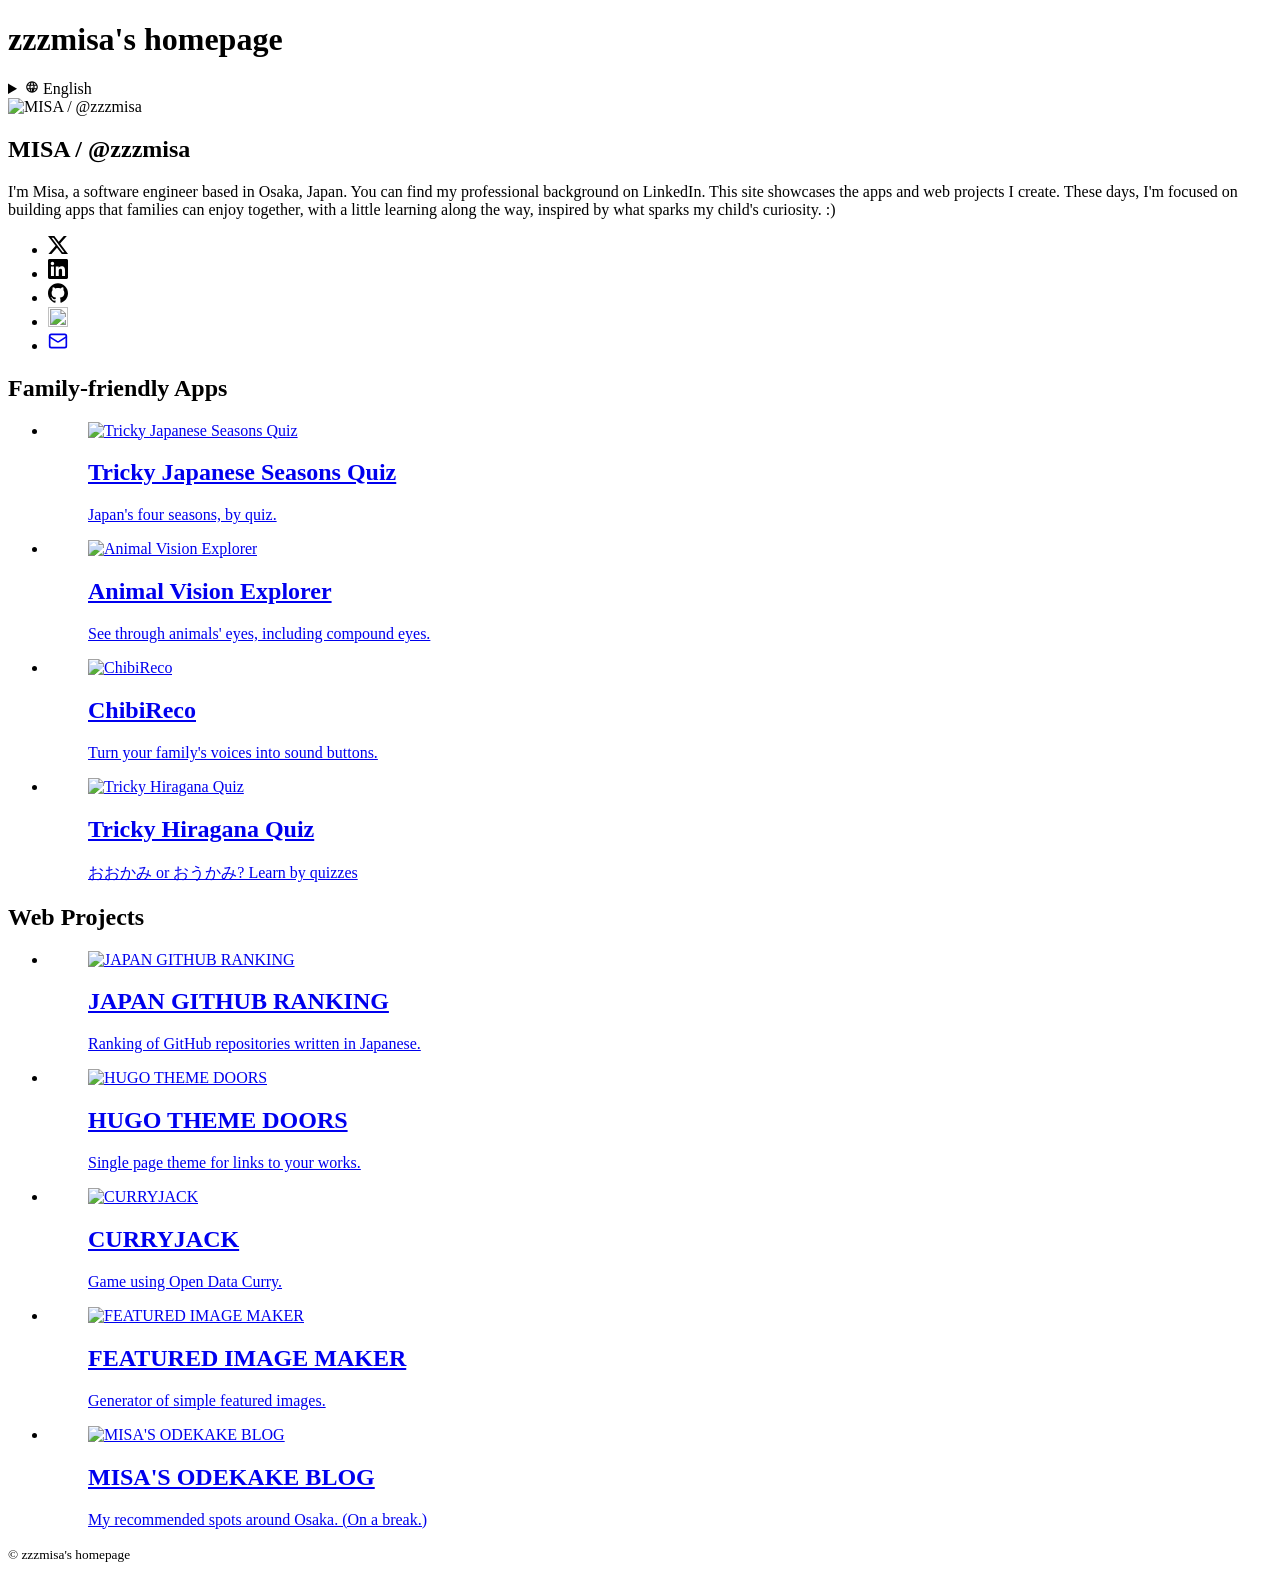
==== docs/index.html @ abdc3f19 "feat: add Japanese and Chinese translations" ====
<!doctype html><html lang=en-US><head><meta name=generator content="Hugo 0.164.0"><meta charset=utf-8><meta name=pinterest content="nopin"><title>zzzmisa's homepage</title><link rel=canonical href=https://zzzmisa.com/><link rel=alternate hreflang=en-US href=https://zzzmisa.com/><link rel=alternate hreflang=ja-JP href=https://zzzmisa.com/ja/><link rel=alternate hreflang=zh-CN href=https://zzzmisa.com/zh/><meta name=viewport content="width=device-width,minimum-scale=1,initial-scale=1"><meta name=theme-color content="#263238"><link rel=apple-touch-icon href=/images/avatar.png><meta name=description content="Recently, inspired by my child's reactions, I've been creating apps that parents and children can enjoy together—and learn a little along the way."><meta property="og:title" content="zzzmisa's homepage"><meta property="og:type" content="website"><meta property="og:url" content="https://zzzmisa.com/"><meta property="og:image" content="https://zzzmisa.com/images/avatar.png"><meta property="og:site_name" content="zzzmisa's homepage"><meta property="og:description" content="Recently, inspired by my child's reactions, I've been creating apps that parents and children can enjoy together—and learn a little along the way."><meta property="og:locale" content="en_US"><meta property="og:locale:alternate" content="ja_JP"><meta property="og:locale:alternate" content="zh_CN"><meta name=twitter:card content="summary_large_image"><meta name=twitter:site content="@zzzmisa"><meta name=twitter:url content="https://zzzmisa.com/"><meta name=twitter:title content="zzzmisa's homepage"><meta name=twitter:description content="Recently, inspired by my child's reactions, I've been creating apps that parents and children can enjoy together—and learn a little along the way."><meta name=twitter:image content="https://zzzmisa.com/images/avatar.png"><script>(function(e,t,n,s,o){e[s]=e[s]||[],e[s].push({"gtm.start":(new Date).getTime(),event:"gtm.js"});var a=t.getElementsByTagName(n)[0],i=t.createElement(n),r=s!="dataLayer"?"&l="+s:"";i.async=!0,i.src="https://www.googletagmanager.com/gtm.js?id="+o+r,a.parentNode.insertBefore(i,a)})(window,document,"script","dataLayer","GTM-M5SJDZ36")</script><link href="https://fonts.googleapis.com/css2?family=EB+Garamond&amp;family=Noto+Sans+JP:wght@400;700&amp;family=Work+Sans:wght@400;700&amp;display=swap" rel=stylesheet><link rel=stylesheet href=/css/main.min.a3ab660df038ce7ac01603a4ceb5d6bbd24a4d3bbd886425e5e63cde8dc349f3.css integrity="sha256-o6tmDfA4znrAFgOkzrXWu9JKTTu9iGQl5eY83o3DSfM=" crossorigin=anonymous></head><body><noscript><iframe src="https://www.googletagmanager.com/ns.html?id=GTM-M5SJDZ36" height=0 width=0 class=gtm-frame title="Google Tag Manager"></iframe></noscript><main class=site-main id=content><header class=site-header><h1 class=site-title>zzzmisa's homepage</h1><nav class=language-switcher aria-label=Language><details><summary aria-label=Language><svg aria-hidden="true" width="14" height="14" viewBox="0 0 24 24" focusable="false"><path d="M12 2a10 10 0 100 20 10 10 0 000-20zm6.9 6h-3.1a15.7 15.7.0 00-1.1-3.4A8.1 8.1.0 0118.9 8zM12 4c.8 1.1 1.5 2.5 1.8 4h-3.6c.3-1.5 1-2.9 1.8-4zM4.3 14a8 8 0 010-4h3.4a16.4 16.4.0 000 4H4.3zm.8 2h3.1a15.7 15.7.0 001.1 3.4A8.1 8.1.0 015.1 16zm3.1-8H5.1a8.1 8.1.0 014.2-3.4A15.7 15.7.0 008.2 8zM12 20c-.8-1.1-1.5-2.5-1.8-4h3.6c-.3-1.5-1-2.9-1.8-4zm2.3-6H9.7a14.5 14.5.0 010-4h4.6a14.5 14.5.0 010 4zm.4 5.4a15.7 15.7.0 001.1-3.4h3.1a8.1 8.1.0 01-4.2 3.4zm1.6-5.4a16.4 16.4.0 000-4h3.4a8 8 0 010 4h-3.4z"/></svg>
<span>English</span></summary><div class=language-switcher__menu><span aria-current=page>English</span>
<a href=/ja/ hreflang=ja-JP lang=ja-JP>日本語</a>
<a href=/zh/ hreflang=zh-CN lang=zh-CN>简体中文</a></div></details></nav></header><section class="site-footer site-profile" aria-labelledby=profile-name><img class=site-avatar src=/images/avatar.png width=96 height=96 alt="MISA / @zzzmisa" loading=lazy decoding=async><h2 class=contact-name id=profile-name>MISA / @zzzmisa</h2><p class=contact-description>I'm Misa, a software engineer based in Osaka, Japan. You can find my professional background on LinkedIn. This site showcases the apps and web projects I create. These days, I'm focused on building apps that families can enjoy together, with a little learning along the way, inspired by what sparks my child's curiosity. :)</p><ul class=social-links><li><a href=https://x.com/zzzmisa target=_blank rel="noopener noreferrer" aria-label=X><svg aria-hidden="true" width="20" height="20" viewBox="0 0 24 24"><path d="M18.901 1.153h3.68l-8.04 9.19L24 22.846h-7.406l-5.8-7.584-6.638 7.584H.474l8.6-9.83L0 1.154h7.594l5.243 6.932zM17.61 20.644h2.039L6.486 3.24H4.298z"/></svg></a></li><li><a href=https://www.linkedin.com/in/zzzmisa target=_blank rel="noopener noreferrer" aria-label=LinkedIn><svg aria-hidden="true" width="20" height="20" viewBox="0 0 24 24"><path d="M20.447 20.452h-3.554v-5.569c0-1.328-.027-3.037-1.852-3.037-1.853.0-2.136 1.445-2.136 2.939v5.667H9.351V9h3.414v1.561h.046c.477-.9 1.637-1.85 3.37-1.85 3.601.0 4.267 2.37 4.267 5.455v6.286zM5.337 7.433c-1.144.0-2.063-.926-2.063-2.065.0-1.138.92-2.063 2.063-2.063 1.14.0 2.064.925 2.064 2.063.0 1.139-.925 2.065-2.064 2.065zm1.782 13.019H3.555V9h3.564v11.452zM22.225.0H1.771C.792.0.0.774.0 1.729v20.542C0 23.227.792 24 1.771 24h20.451C23.2 24 24 23.227 24 22.271V1.729C24 .774 23.2.0 22.222.0h.003z"/></svg></a></li><li><a href=https://github.com/zzzmisa target=_blank rel="noopener noreferrer" aria-label=GitHub><svg aria-hidden="true" width="20" height="20" viewBox="0 0 24 24"><path d="M12 .297c-6.63.0-12 5.373-12 12 0 5.303 3.438 9.8 8.205 11.385.6.113.82-.258.82-.577.0-.285-.01-1.04-.015-2.04-3.338.724-4.042-1.61-4.042-1.61C4.422 18.07 3.633 17.7 3.633 17.7c-1.087-.744.084-.729.084-.729 1.205.084 1.838 1.236 1.838 1.236 1.07 1.835 2.809 1.305 3.495.998.108-.776.417-1.305.76-1.605-2.665-.3-5.466-1.332-5.466-5.93.0-1.31.465-2.38 1.235-3.22-.135-.303-.54-1.523.105-3.176.0.0 1.005-.322 3.3 1.23.96-.267 1.98-.399 3-.405 1.02.006 2.04.138 3 .405 2.28-1.552 3.285-1.23 3.285-1.23.645 1.653.24 2.873.12 3.176.765.84 1.23 1.91 1.23 3.22.0 4.61-2.805 5.625-5.475 5.92.42.36.81 1.096.81 2.22.0 1.606-.015 2.896-.015 3.286.0.315.21.69.825.57C20.565 22.092 24 17.592 24 12.297c0-6.627-5.373-12-12-12"/></svg></a></li><li><a href=https://blog.zzzmisa.com target=_blank rel="noopener noreferrer" aria-label="ZZZMISA'S BLOG"><img class=social-links__custom-icon src=/images/icons/newspaper.svg width=20 height=20 alt loading=lazy decoding=async></a></li><li><a href=https://docs.google.com/forms/d/e/1FAIpQLSdmZDfWbJXaHeG3EDmlgfXZXdfZw15Ot0gFwtpNbs3yIhTuJA/viewform target=_blank rel="noopener noreferrer" aria-label=Email><svg class="social-links__lucide-icon" aria-hidden="true" width="20" height="20" viewBox="0 0 24 24" fill="none" stroke="currentColor" stroke-width="2" stroke-linecap="round" stroke-linejoin="round"><rect width="20" height="16" x="2" y="4" rx="2"/><path d="m22 7-8.97 5.7a1.94 1.94.0 01-2.06.0L2 7"/></svg></a></li></ul></section><p class=site-description></p><div class=featured-projects></div><div class=subprojects><section class=project-group aria-labelledby=family-friendly-apps><header class=project-group__header><h2 class=project-group__title id=family-friendly-apps>Family-friendly Apps</h2></header><ul class=subproject-list><li class=subproject-list__item><a href=https://apps.apple.com/jp/app/id6793947794 target=_blank rel="noopener noreferrer"><figure class=subproject-card><img class=subproject-card__image width=900 height=600 src=/images/tricky-season.png alt="Tricky Japanese Seasons Quiz" loading=lazy decoding=async><figcaption class=subproject-card__caption><h2 class=subproject-card__title>Tricky Japanese Seasons Quiz</h2>Japan's four seasons, by quiz.</figcaption></figure></a></li><li class=subproject-list__item><a href=https://apps.apple.com/jp/app/id6787888506 target=_blank rel="noopener noreferrer"><figure class=subproject-card><img class=subproject-card__image width=900 height=600 src=/images/animal-vision.png alt="Animal Vision Explorer" loading=lazy decoding=async><figcaption class=subproject-card__caption><h2 class=subproject-card__title>Animal Vision Explorer</h2>See through animals' eyes, including compound eyes.</figcaption></figure></a></li><li class=subproject-list__item><a href=https://apps.apple.com/jp/app/id6778625773 target=_blank rel="noopener noreferrer"><figure class=subproject-card><img class=subproject-card__image width=900 height=600 src=/images/chibireco.png alt=ChibiReco loading=lazy decoding=async><figcaption class=subproject-card__caption><h2 class=subproject-card__title>ChibiReco</h2>Turn your family's voices into sound buttons.</figcaption></figure></a></li><li class=subproject-list__item><a href=https://apps.apple.com/jp/app/id6760300781 target=_blank rel="noopener noreferrer"><figure class=subproject-card><img class=subproject-card__image width=900 height=600 src=/images/confusing-hiragana.png alt="Tricky Hiragana Quiz" loading=lazy decoding=async><figcaption class=subproject-card__caption><h2 class=subproject-card__title>Tricky Hiragana Quiz</h2>おおかみ or おうかみ? Learn by quizzes</figcaption></figure></a></li></ul></section><section class=project-group aria-labelledby=web-projects><header class=project-group__header><h2 class=project-group__title id=web-projects>Web Projects</h2></header><ul class=subproject-list><li class=subproject-list__item><a href=https://japan-github-ranking.zzzmisa.com/ target=_blank rel="noopener noreferrer"><figure class=subproject-card><img class=subproject-card__image width=780 height=520 src=/images/japan-github-ranking.png alt="JAPAN GITHUB RANKING" loading=lazy decoding=async><figcaption class=subproject-card__caption><h2 class=subproject-card__title>JAPAN GITHUB RANKING</h2>Ranking of GitHub repositories written in Japanese.</figcaption></figure></a></li><li class=subproject-list__item><a href=https://github.com/zzzmisa/hugo-theme-doors target=_blank rel="noopener noreferrer"><figure class=subproject-card><img class=subproject-card__image width=900 height=600 src=/images/doors.png alt="HUGO THEME DOORS" loading=lazy decoding=async><figcaption class=subproject-card__caption><h2 class=subproject-card__title>HUGO THEME DOORS</h2>Single page theme for links to your works.</figcaption></figure></a></li><li class=subproject-list__item><a href=https://curryjack.zzzmisa.com/ target=_blank rel="noopener noreferrer"><figure class=subproject-card><img class=subproject-card__image width=780 height=524 src=https://curryjack.zzzmisa.com/ogimage_en.jpg alt=CURRYJACK loading=lazy decoding=async><figcaption class=subproject-card__caption><h2 class=subproject-card__title>CURRYJACK</h2>Game using Open Data Curry.</figcaption></figure></a></li><li class=subproject-list__item><a href=https://featured-image-maker.zzzmisa.com/en/ target=_blank rel="noopener noreferrer"><figure class=subproject-card><img class=subproject-card__image width=780 height=520 src=https://featured-image-maker.zzzmisa.com/img/logo.png alt="FEATURED IMAGE MAKER" loading=lazy decoding=async><figcaption class=subproject-card__caption><h2 class=subproject-card__title>FEATURED IMAGE MAKER</h2>Generator of simple featured images.</figcaption></figure></a></li><li class=subproject-list__item><a href=https://odekake.zzzmisa.com target=_blank rel="noopener noreferrer"><figure class=subproject-card><img class=subproject-card__image width=960 height=540 src=/images/odekake.jpg alt="MISA'S ODEKAKE BLOG" loading=lazy decoding=async><figcaption class=subproject-card__caption><h2 class=subproject-card__title>MISA'S ODEKAKE BLOG</h2>My recommended spots around Osaka. (On a break.)</figcaption></figure></a></li></ul></section></div></main><footer class="site-footer site-copyright"><small>© zzzmisa's homepage</small></footer></body></html>
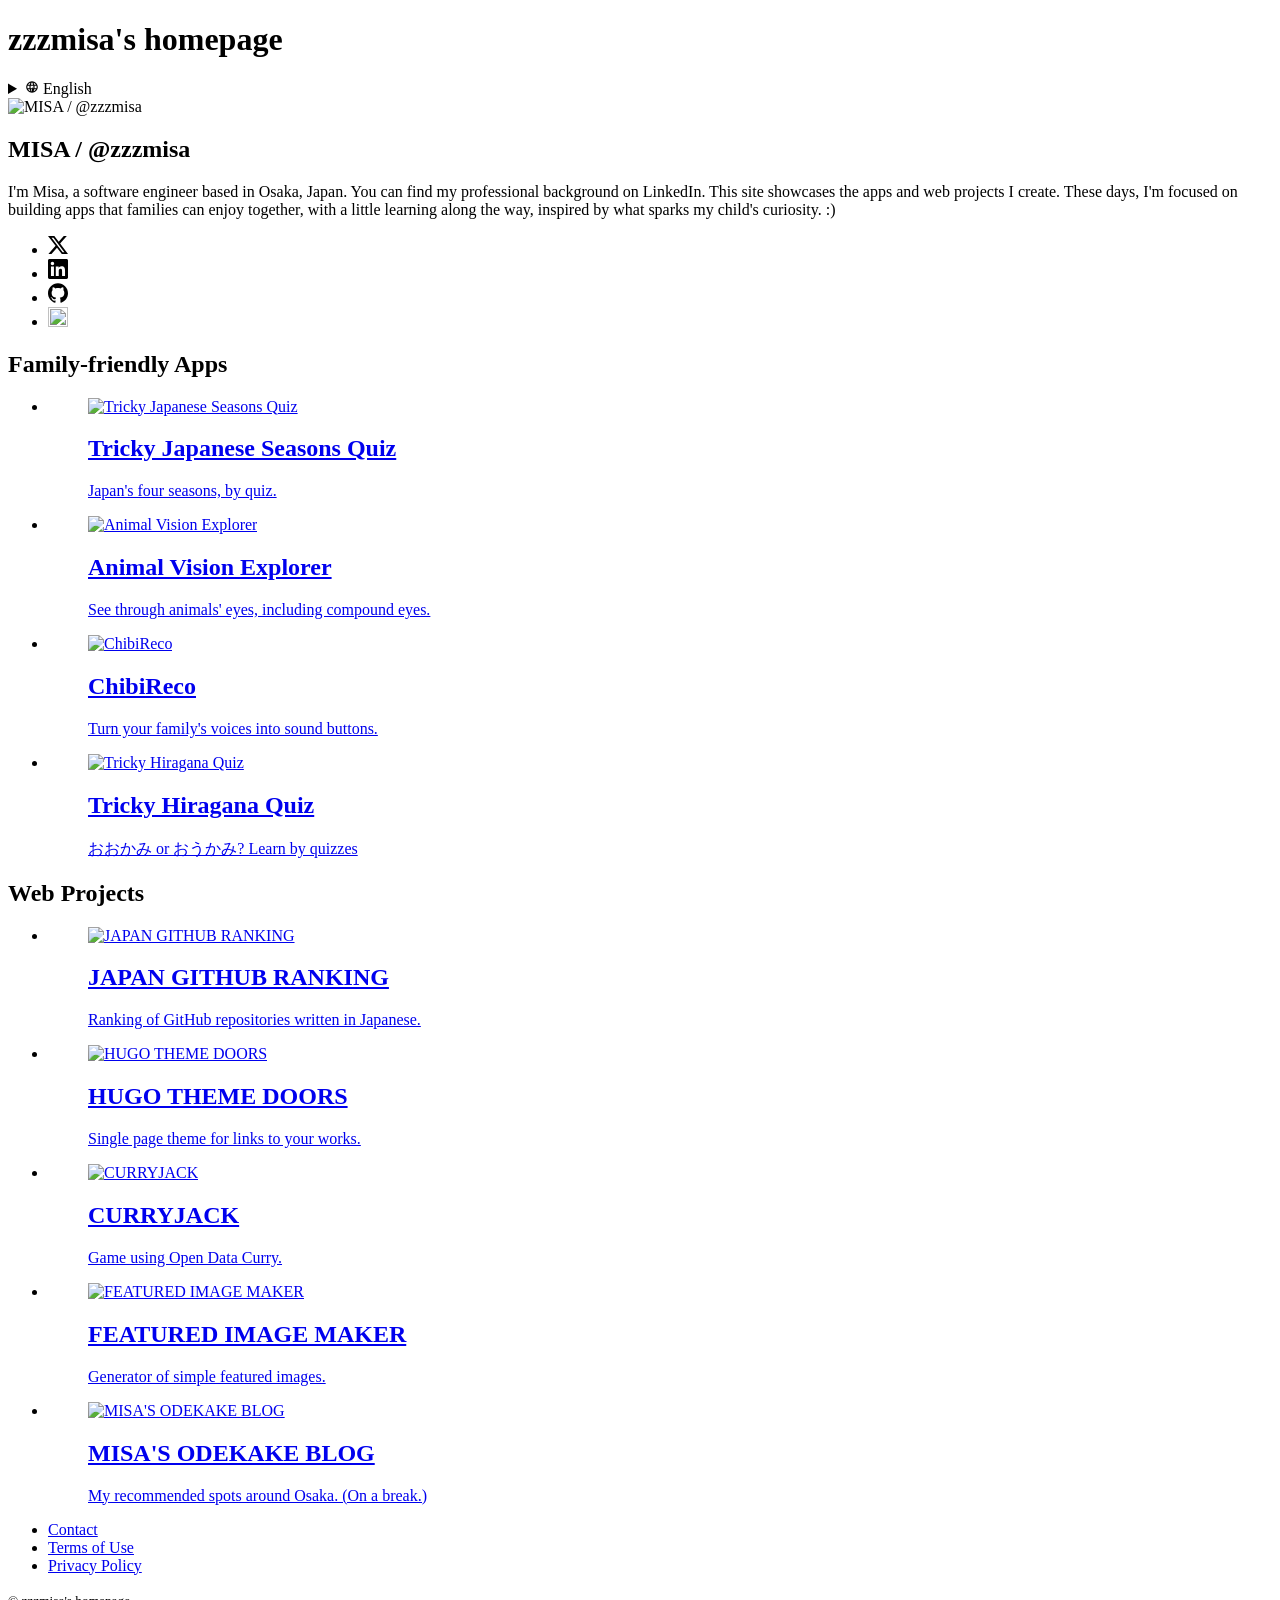
==== commit 988b686d: "Update Chinese homepage and add new CSS file for styling improvements" ====
--- a/docs/index.html
+++ b/docs/index.html
@@ -1,4 +1,4 @@
-<!doctype html><html lang=en-US><head><meta name=generator content="Hugo 0.164.0"><meta charset=utf-8><meta name=pinterest content="nopin"><title>zzzmisa's homepage</title><link rel=canonical href=https://zzzmisa.com/><link rel=alternate hreflang=en-US href=https://zzzmisa.com/><link rel=alternate hreflang=ja-JP href=https://zzzmisa.com/ja/><link rel=alternate hreflang=zh-CN href=https://zzzmisa.com/zh/><meta name=viewport content="width=device-width,minimum-scale=1,initial-scale=1"><meta name=theme-color content="#263238"><link rel=apple-touch-icon href=/images/avatar.png><meta name=description content="Recently, inspired by my child's reactions, I've been creating apps that parents and children can enjoy together—and learn a little along the way."><meta property="og:title" content="zzzmisa's homepage"><meta property="og:type" content="website"><meta property="og:url" content="https://zzzmisa.com/"><meta property="og:image" content="https://zzzmisa.com/images/avatar.png"><meta property="og:site_name" content="zzzmisa's homepage"><meta property="og:description" content="Recently, inspired by my child's reactions, I've been creating apps that parents and children can enjoy together—and learn a little along the way."><meta property="og:locale" content="en_US"><meta property="og:locale:alternate" content="ja_JP"><meta property="og:locale:alternate" content="zh_CN"><meta name=twitter:card content="summary_large_image"><meta name=twitter:site content="@zzzmisa"><meta name=twitter:url content="https://zzzmisa.com/"><meta name=twitter:title content="zzzmisa's homepage"><meta name=twitter:description content="Recently, inspired by my child's reactions, I've been creating apps that parents and children can enjoy together—and learn a little along the way."><meta name=twitter:image content="https://zzzmisa.com/images/avatar.png"><script>(function(e,t,n,s,o){e[s]=e[s]||[],e[s].push({"gtm.start":(new Date).getTime(),event:"gtm.js"});var a=t.getElementsByTagName(n)[0],i=t.createElement(n),r=s!="dataLayer"?"&l="+s:"";i.async=!0,i.src="https://www.googletagmanager.com/gtm.js?id="+o+r,a.parentNode.insertBefore(i,a)})(window,document,"script","dataLayer","GTM-M5SJDZ36")</script><link href="https://fonts.googleapis.com/css2?family=EB+Garamond&amp;family=Noto+Sans+JP:wght@400;700&amp;family=Work+Sans:wght@400;700&amp;display=swap" rel=stylesheet><link rel=stylesheet href=/css/main.min.a3ab660df038ce7ac01603a4ceb5d6bbd24a4d3bbd886425e5e63cde8dc349f3.css integrity="sha256-o6tmDfA4znrAFgOkzrXWu9JKTTu9iGQl5eY83o3DSfM=" crossorigin=anonymous></head><body><noscript><iframe src="https://www.googletagmanager.com/ns.html?id=GTM-M5SJDZ36" height=0 width=0 class=gtm-frame title="Google Tag Manager"></iframe></noscript><main class=site-main id=content><header class=site-header><h1 class=site-title>zzzmisa's homepage</h1><nav class=language-switcher aria-label=Language><details><summary aria-label=Language><svg aria-hidden="true" width="14" height="14" viewBox="0 0 24 24" focusable="false"><path d="M12 2a10 10 0 100 20 10 10 0 000-20zm6.9 6h-3.1a15.7 15.7.0 00-1.1-3.4A8.1 8.1.0 0118.9 8zM12 4c.8 1.1 1.5 2.5 1.8 4h-3.6c.3-1.5 1-2.9 1.8-4zM4.3 14a8 8 0 010-4h3.4a16.4 16.4.0 000 4H4.3zm.8 2h3.1a15.7 15.7.0 001.1 3.4A8.1 8.1.0 015.1 16zm3.1-8H5.1a8.1 8.1.0 014.2-3.4A15.7 15.7.0 008.2 8zM12 20c-.8-1.1-1.5-2.5-1.8-4h3.6c-.3-1.5-1-2.9-1.8-4zm2.3-6H9.7a14.5 14.5.0 010-4h4.6a14.5 14.5.0 010 4zm.4 5.4a15.7 15.7.0 001.1-3.4h3.1a8.1 8.1.0 01-4.2 3.4zm1.6-5.4a16.4 16.4.0 000-4h3.4a8 8 0 010 4h-3.4z"/></svg>
+<!doctype html><html lang=en-US><head><meta name=generator content="Hugo 0.164.0"><meta charset=utf-8><meta name=pinterest content="nopin"><title>zzzmisa's homepage</title><link rel=canonical href=https://zzzmisa.com/><link rel=alternate hreflang=en-US href=https://zzzmisa.com/><link rel=alternate hreflang=ja-JP href=https://zzzmisa.com/ja/><link rel=alternate hreflang=zh-CN href=https://zzzmisa.com/zh/><meta name=viewport content="width=device-width,minimum-scale=1,initial-scale=1"><meta name=theme-color content="#263238"><link rel=apple-touch-icon href=/images/avatar.png><meta name=description content="Recently, inspired by my child's reactions, I've been creating apps that parents and children can enjoy together—and learn a little along the way."><meta property="og:title" content="zzzmisa's homepage"><meta property="og:type" content="website"><meta property="og:url" content="https://zzzmisa.com/"><meta property="og:image" content="https://zzzmisa.com/images/avatar.png"><meta property="og:site_name" content="zzzmisa's homepage"><meta property="og:description" content="Recently, inspired by my child's reactions, I've been creating apps that parents and children can enjoy together—and learn a little along the way."><meta property="og:locale" content="en_US"><meta property="og:locale:alternate" content="ja_JP"><meta property="og:locale:alternate" content="zh_CN"><meta name=twitter:card content="summary_large_image"><meta name=twitter:site content="@zzzmisa"><meta name=twitter:url content="https://zzzmisa.com/"><meta name=twitter:title content="zzzmisa's homepage"><meta name=twitter:description content="Recently, inspired by my child's reactions, I've been creating apps that parents and children can enjoy together—and learn a little along the way."><meta name=twitter:image content="https://zzzmisa.com/images/avatar.png"><script>(function(e,t,n,s,o){e[s]=e[s]||[],e[s].push({"gtm.start":(new Date).getTime(),event:"gtm.js"});var a=t.getElementsByTagName(n)[0],i=t.createElement(n),r=s!="dataLayer"?"&l="+s:"";i.async=!0,i.src="https://www.googletagmanager.com/gtm.js?id="+o+r,a.parentNode.insertBefore(i,a)})(window,document,"script","dataLayer","GTM-M5SJDZ36")</script><link href="https://fonts.googleapis.com/css2?family=EB+Garamond&amp;family=Noto+Sans+JP:wght@400;700&amp;family=Work+Sans:wght@400;700&amp;display=swap" rel=stylesheet><link rel=stylesheet href=/css/main.min.50cf4bc09cf7c7defdc38a8fe1a3f1a264643b2d979c744bf1bb89be0b68eee9.css integrity="sha256-UM9LwJz3x979w4qP4aPxomRkOy2XnHRL8buJvgto7uk=" crossorigin=anonymous></head><body><noscript><iframe src="https://www.googletagmanager.com/ns.html?id=GTM-M5SJDZ36" height=0 width=0 class=gtm-frame title="Google Tag Manager"></iframe></noscript><main class="site-main site-main--contact-at-top" id=content><header class=site-header><h1 class=site-title>zzzmisa's homepage</h1><nav class=language-switcher aria-label=Language><details><summary aria-label=Language><svg aria-hidden="true" width="14" height="14" viewBox="0 0 24 24" focusable="false"><path d="M12 2a10 10 0 100 20 10 10 0 000-20zm6.9 6h-3.1a15.7 15.7.0 00-1.1-3.4A8.1 8.1.0 0118.9 8zM12 4c.8 1.1 1.5 2.5 1.8 4h-3.6c.3-1.5 1-2.9 1.8-4zM4.3 14a8 8 0 010-4h3.4a16.4 16.4.0 000 4H4.3zm.8 2h3.1a15.7 15.7.0 001.1 3.4A8.1 8.1.0 015.1 16zm3.1-8H5.1a8.1 8.1.0 014.2-3.4A15.7 15.7.0 008.2 8zM12 20c-.8-1.1-1.5-2.5-1.8-4h3.6c-.3-1.5-1-2.9-1.8-4zm2.3-6H9.7a14.5 14.5.0 010-4h4.6a14.5 14.5.0 010 4zm.4 5.4a15.7 15.7.0 001.1-3.4h3.1a8.1 8.1.0 01-4.2 3.4zm1.6-5.4a16.4 16.4.0 000-4h3.4a8 8 0 010 4h-3.4z"/></svg>
 <span>English</span></summary><div class=language-switcher__menu><span aria-current=page>English</span>
 <a href=/ja/ hreflang=ja-JP lang=ja-JP>日本語</a>
-<a href=/zh/ hreflang=zh-CN lang=zh-CN>简体中文</a></div></details></nav></header><section class="site-footer site-profile" aria-labelledby=profile-name><img class=site-avatar src=/images/avatar.png width=96 height=96 alt="MISA / @zzzmisa" loading=lazy decoding=async><h2 class=contact-name id=profile-name>MISA / @zzzmisa</h2><p class=contact-description>I'm Misa, a software engineer based in Osaka, Japan. You can find my professional background on LinkedIn. This site showcases the apps and web projects I create. These days, I'm focused on building apps that families can enjoy together, with a little learning along the way, inspired by what sparks my child's curiosity. :)</p><ul class=social-links><li><a href=https://x.com/zzzmisa target=_blank rel="noopener noreferrer" aria-label=X><svg aria-hidden="true" width="20" height="20" viewBox="0 0 24 24"><path d="M18.901 1.153h3.68l-8.04 9.19L24 22.846h-7.406l-5.8-7.584-6.638 7.584H.474l8.6-9.83L0 1.154h7.594l5.243 6.932zM17.61 20.644h2.039L6.486 3.24H4.298z"/></svg></a></li><li><a href=https://www.linkedin.com/in/zzzmisa target=_blank rel="noopener noreferrer" aria-label=LinkedIn><svg aria-hidden="true" width="20" height="20" viewBox="0 0 24 24"><path d="M20.447 20.452h-3.554v-5.569c0-1.328-.027-3.037-1.852-3.037-1.853.0-2.136 1.445-2.136 2.939v5.667H9.351V9h3.414v1.561h.046c.477-.9 1.637-1.85 3.37-1.85 3.601.0 4.267 2.37 4.267 5.455v6.286zM5.337 7.433c-1.144.0-2.063-.926-2.063-2.065.0-1.138.92-2.063 2.063-2.063 1.14.0 2.064.925 2.064 2.063.0 1.139-.925 2.065-2.064 2.065zm1.782 13.019H3.555V9h3.564v11.452zM22.225.0H1.771C.792.0.0.774.0 1.729v20.542C0 23.227.792 24 1.771 24h20.451C23.2 24 24 23.227 24 22.271V1.729C24 .774 23.2.0 22.222.0h.003z"/></svg></a></li><li><a href=https://github.com/zzzmisa target=_blank rel="noopener noreferrer" aria-label=GitHub><svg aria-hidden="true" width="20" height="20" viewBox="0 0 24 24"><path d="M12 .297c-6.63.0-12 5.373-12 12 0 5.303 3.438 9.8 8.205 11.385.6.113.82-.258.82-.577.0-.285-.01-1.04-.015-2.04-3.338.724-4.042-1.61-4.042-1.61C4.422 18.07 3.633 17.7 3.633 17.7c-1.087-.744.084-.729.084-.729 1.205.084 1.838 1.236 1.838 1.236 1.07 1.835 2.809 1.305 3.495.998.108-.776.417-1.305.76-1.605-2.665-.3-5.466-1.332-5.466-5.93.0-1.31.465-2.38 1.235-3.22-.135-.303-.54-1.523.105-3.176.0.0 1.005-.322 3.3 1.23.96-.267 1.98-.399 3-.405 1.02.006 2.04.138 3 .405 2.28-1.552 3.285-1.23 3.285-1.23.645 1.653.24 2.873.12 3.176.765.84 1.23 1.91 1.23 3.22.0 4.61-2.805 5.625-5.475 5.92.42.36.81 1.096.81 2.22.0 1.606-.015 2.896-.015 3.286.0.315.21.69.825.57C20.565 22.092 24 17.592 24 12.297c0-6.627-5.373-12-12-12"/></svg></a></li><li><a href=https://blog.zzzmisa.com target=_blank rel="noopener noreferrer" aria-label="ZZZMISA'S BLOG"><img class=social-links__custom-icon src=/images/icons/newspaper.svg width=20 height=20 alt loading=lazy decoding=async></a></li><li><a href=https://docs.google.com/forms/d/e/1FAIpQLSdmZDfWbJXaHeG3EDmlgfXZXdfZw15Ot0gFwtpNbs3yIhTuJA/viewform target=_blank rel="noopener noreferrer" aria-label=Email><svg class="social-links__lucide-icon" aria-hidden="true" width="20" height="20" viewBox="0 0 24 24" fill="none" stroke="currentColor" stroke-width="2" stroke-linecap="round" stroke-linejoin="round"><rect width="20" height="16" x="2" y="4" rx="2"/><path d="m22 7-8.97 5.7a1.94 1.94.0 01-2.06.0L2 7"/></svg></a></li></ul></section><p class=site-description></p><div class=featured-projects></div><div class=subprojects><section class=project-group aria-labelledby=family-friendly-apps><header class=project-group__header><h2 class=project-group__title id=family-friendly-apps>Family-friendly Apps</h2></header><ul class=subproject-list><li class=subproject-list__item><a href=https://apps.apple.com/jp/app/id6793947794 target=_blank rel="noopener noreferrer"><figure class=subproject-card><img class=subproject-card__image width=900 height=600 src=/images/tricky-season.png alt="Tricky Japanese Seasons Quiz" loading=lazy decoding=async><figcaption class=subproject-card__caption><h2 class=subproject-card__title>Tricky Japanese Seasons Quiz</h2>Japan's four seasons, by quiz.</figcaption></figure></a></li><li class=subproject-list__item><a href=https://apps.apple.com/jp/app/id6787888506 target=_blank rel="noopener noreferrer"><figure class=subproject-card><img class=subproject-card__image width=900 height=600 src=/images/animal-vision.png alt="Animal Vision Explorer" loading=lazy decoding=async><figcaption class=subproject-card__caption><h2 class=subproject-card__title>Animal Vision Explorer</h2>See through animals' eyes, including compound eyes.</figcaption></figure></a></li><li class=subproject-list__item><a href=https://apps.apple.com/jp/app/id6778625773 target=_blank rel="noopener noreferrer"><figure class=subproject-card><img class=subproject-card__image width=900 height=600 src=/images/chibireco.png alt=ChibiReco loading=lazy decoding=async><figcaption class=subproject-card__caption><h2 class=subproject-card__title>ChibiReco</h2>Turn your family's voices into sound buttons.</figcaption></figure></a></li><li class=subproject-list__item><a href=https://apps.apple.com/jp/app/id6760300781 target=_blank rel="noopener noreferrer"><figure class=subproject-card><img class=subproject-card__image width=900 height=600 src=/images/confusing-hiragana.png alt="Tricky Hiragana Quiz" loading=lazy decoding=async><figcaption class=subproject-card__caption><h2 class=subproject-card__title>Tricky Hiragana Quiz</h2>おおかみ or おうかみ? Learn by quizzes</figcaption></figure></a></li></ul></section><section class=project-group aria-labelledby=web-projects><header class=project-group__header><h2 class=project-group__title id=web-projects>Web Projects</h2></header><ul class=subproject-list><li class=subproject-list__item><a href=https://japan-github-ranking.zzzmisa.com/ target=_blank rel="noopener noreferrer"><figure class=subproject-card><img class=subproject-card__image width=780 height=520 src=/images/japan-github-ranking.png alt="JAPAN GITHUB RANKING" loading=lazy decoding=async><figcaption class=subproject-card__caption><h2 class=subproject-card__title>JAPAN GITHUB RANKING</h2>Ranking of GitHub repositories written in Japanese.</figcaption></figure></a></li><li class=subproject-list__item><a href=https://github.com/zzzmisa/hugo-theme-doors target=_blank rel="noopener noreferrer"><figure class=subproject-card><img class=subproject-card__image width=900 height=600 src=/images/doors.png alt="HUGO THEME DOORS" loading=lazy decoding=async><figcaption class=subproject-card__caption><h2 class=subproject-card__title>HUGO THEME DOORS</h2>Single page theme for links to your works.</figcaption></figure></a></li><li class=subproject-list__item><a href=https://curryjack.zzzmisa.com/ target=_blank rel="noopener noreferrer"><figure class=subproject-card><img class=subproject-card__image width=780 height=524 src=https://curryjack.zzzmisa.com/ogimage_en.jpg alt=CURRYJACK loading=lazy decoding=async><figcaption class=subproject-card__caption><h2 class=subproject-card__title>CURRYJACK</h2>Game using Open Data Curry.</figcaption></figure></a></li><li class=subproject-list__item><a href=https://featured-image-maker.zzzmisa.com/en/ target=_blank rel="noopener noreferrer"><figure class=subproject-card><img class=subproject-card__image width=780 height=520 src=https://featured-image-maker.zzzmisa.com/img/logo.png alt="FEATURED IMAGE MAKER" loading=lazy decoding=async><figcaption class=subproject-card__caption><h2 class=subproject-card__title>FEATURED IMAGE MAKER</h2>Generator of simple featured images.</figcaption></figure></a></li><li class=subproject-list__item><a href=https://odekake.zzzmisa.com target=_blank rel="noopener noreferrer"><figure class=subproject-card><img class=subproject-card__image width=960 height=540 src=/images/odekake.jpg alt="MISA'S ODEKAKE BLOG" loading=lazy decoding=async><figcaption class=subproject-card__caption><h2 class=subproject-card__title>MISA'S ODEKAKE BLOG</h2>My recommended spots around Osaka. (On a break.)</figcaption></figure></a></li></ul></section></div></main><footer class="site-footer site-copyright"><small>© zzzmisa's homepage</small></footer></body></html>+<a href=/zh/ hreflang=zh-CN lang=zh-CN>简体中文</a></div></details></nav></header><section class="site-footer site-profile" aria-labelledby=profile-name><img class=site-avatar src=/images/avatar.png width=96 height=96 alt="MISA / @zzzmisa" loading=lazy decoding=async><h2 class=contact-name id=profile-name>MISA / @zzzmisa</h2><p class=contact-description>I'm Misa, a software engineer based in Osaka, Japan. You can find my professional background on LinkedIn. This site showcases the apps and web projects I create. These days, I'm focused on building apps that families can enjoy together, with a little learning along the way, inspired by what sparks my child's curiosity. :)</p><ul class=social-links><li><a href=https://x.com/zzzmisa target=_blank rel="noopener noreferrer" aria-label=X><svg aria-hidden="true" width="20" height="20" viewBox="0 0 24 24"><path d="M18.901 1.153h3.68l-8.04 9.19L24 22.846h-7.406l-5.8-7.584-6.638 7.584H.474l8.6-9.83L0 1.154h7.594l5.243 6.932zM17.61 20.644h2.039L6.486 3.24H4.298z"/></svg></a></li><li><a href=https://www.linkedin.com/in/zzzmisa target=_blank rel="noopener noreferrer" aria-label=LinkedIn><svg aria-hidden="true" width="20" height="20" viewBox="0 0 24 24"><path d="M20.447 20.452h-3.554v-5.569c0-1.328-.027-3.037-1.852-3.037-1.853.0-2.136 1.445-2.136 2.939v5.667H9.351V9h3.414v1.561h.046c.477-.9 1.637-1.85 3.37-1.85 3.601.0 4.267 2.37 4.267 5.455v6.286zM5.337 7.433c-1.144.0-2.063-.926-2.063-2.065.0-1.138.92-2.063 2.063-2.063 1.14.0 2.064.925 2.064 2.063.0 1.139-.925 2.065-2.064 2.065zm1.782 13.019H3.555V9h3.564v11.452zM22.225.0H1.771C.792.0.0.774.0 1.729v20.542C0 23.227.792 24 1.771 24h20.451C23.2 24 24 23.227 24 22.271V1.729C24 .774 23.2.0 22.222.0h.003z"/></svg></a></li><li><a href=https://github.com/zzzmisa target=_blank rel="noopener noreferrer" aria-label=GitHub><svg aria-hidden="true" width="20" height="20" viewBox="0 0 24 24"><path d="M12 .297c-6.63.0-12 5.373-12 12 0 5.303 3.438 9.8 8.205 11.385.6.113.82-.258.82-.577.0-.285-.01-1.04-.015-2.04-3.338.724-4.042-1.61-4.042-1.61C4.422 18.07 3.633 17.7 3.633 17.7c-1.087-.744.084-.729.084-.729 1.205.084 1.838 1.236 1.838 1.236 1.07 1.835 2.809 1.305 3.495.998.108-.776.417-1.305.76-1.605-2.665-.3-5.466-1.332-5.466-5.93.0-1.31.465-2.38 1.235-3.22-.135-.303-.54-1.523.105-3.176.0.0 1.005-.322 3.3 1.23.96-.267 1.98-.399 3-.405 1.02.006 2.04.138 3 .405 2.28-1.552 3.285-1.23 3.285-1.23.645 1.653.24 2.873.12 3.176.765.84 1.23 1.91 1.23 3.22.0 4.61-2.805 5.625-5.475 5.92.42.36.81 1.096.81 2.22.0 1.606-.015 2.896-.015 3.286.0.315.21.69.825.57C20.565 22.092 24 17.592 24 12.297c0-6.627-5.373-12-12-12"/></svg></a></li><li><a href=https://blog.zzzmisa.com target=_blank rel="noopener noreferrer" aria-label="ZZZMISA'S BLOG"><img class=social-links__custom-icon src=/images/icons/newspaper.svg width=20 height=20 alt loading=lazy decoding=async></a></li></ul></section><div class=featured-projects></div><div class=subprojects><section class=project-group aria-labelledby=family-friendly-apps><header class=project-group__header><h2 class=project-group__title id=family-friendly-apps>Family-friendly Apps</h2></header><ul class=subproject-list><li class=subproject-list__item><a href=https://apps.apple.com/jp/app/id6793947794 target=_blank rel="noopener noreferrer"><figure class=subproject-card><img class=subproject-card__image width=900 height=600 src=/images/tricky-season.png alt="Tricky Japanese Seasons Quiz" loading=lazy decoding=async><figcaption class=subproject-card__caption><h2 class=subproject-card__title>Tricky Japanese Seasons Quiz</h2>Japan's four seasons, by quiz.</figcaption></figure></a></li><li class=subproject-list__item><a href=https://apps.apple.com/jp/app/id6787888506 target=_blank rel="noopener noreferrer"><figure class=subproject-card><img class=subproject-card__image width=900 height=600 src=/images/animal-vision.png alt="Animal Vision Explorer" loading=lazy decoding=async><figcaption class=subproject-card__caption><h2 class=subproject-card__title>Animal Vision Explorer</h2>See through animals' eyes, including compound eyes.</figcaption></figure></a></li><li class=subproject-list__item><a href=https://apps.apple.com/jp/app/id6778625773 target=_blank rel="noopener noreferrer"><figure class=subproject-card><img class=subproject-card__image width=900 height=600 src=/images/chibireco.png alt=ChibiReco loading=lazy decoding=async><figcaption class=subproject-card__caption><h2 class=subproject-card__title>ChibiReco</h2>Turn your family's voices into sound buttons.</figcaption></figure></a></li><li class=subproject-list__item><a href=https://apps.apple.com/jp/app/id6760300781 target=_blank rel="noopener noreferrer"><figure class=subproject-card><img class=subproject-card__image width=900 height=600 src=/images/confusing-hiragana.png alt="Tricky Hiragana Quiz" loading=lazy decoding=async><figcaption class=subproject-card__caption><h2 class=subproject-card__title>Tricky Hiragana Quiz</h2>おおかみ or おうかみ? Learn by quizzes</figcaption></figure></a></li></ul></section><section class=project-group aria-labelledby=web-projects><header class=project-group__header><h2 class=project-group__title id=web-projects>Web Projects</h2></header><ul class=subproject-list><li class=subproject-list__item><a href=https://japan-github-ranking.zzzmisa.com/ target=_blank rel="noopener noreferrer"><figure class=subproject-card><img class=subproject-card__image width=780 height=520 src=/images/japan-github-ranking.png alt="JAPAN GITHUB RANKING" loading=lazy decoding=async><figcaption class=subproject-card__caption><h2 class=subproject-card__title>JAPAN GITHUB RANKING</h2>Ranking of GitHub repositories written in Japanese.</figcaption></figure></a></li><li class=subproject-list__item><a href=https://github.com/zzzmisa/hugo-theme-doors target=_blank rel="noopener noreferrer"><figure class=subproject-card><img class=subproject-card__image width=900 height=600 src=/images/doors.png alt="HUGO THEME DOORS" loading=lazy decoding=async><figcaption class=subproject-card__caption><h2 class=subproject-card__title>HUGO THEME DOORS</h2>Single page theme for links to your works.</figcaption></figure></a></li><li class=subproject-list__item><a href=https://curryjack.zzzmisa.com/ target=_blank rel="noopener noreferrer"><figure class=subproject-card><img class=subproject-card__image width=780 height=524 src=https://curryjack.zzzmisa.com/ogimage_en.jpg alt=CURRYJACK loading=lazy decoding=async><figcaption class=subproject-card__caption><h2 class=subproject-card__title>CURRYJACK</h2>Game using Open Data Curry.</figcaption></figure></a></li><li class=subproject-list__item><a href=https://featured-image-maker.zzzmisa.com/en/ target=_blank rel="noopener noreferrer"><figure class=subproject-card><img class=subproject-card__image width=780 height=520 src=https://featured-image-maker.zzzmisa.com/img/logo.png alt="FEATURED IMAGE MAKER" loading=lazy decoding=async><figcaption class=subproject-card__caption><h2 class=subproject-card__title>FEATURED IMAGE MAKER</h2>Generator of simple featured images.</figcaption></figure></a></li><li class=subproject-list__item><a href=https://odekake.zzzmisa.com target=_blank rel="noopener noreferrer"><figure class=subproject-card><img class=subproject-card__image width=900 height=600 src=/images/odekake-subproject.jpg alt="MISA'S ODEKAKE BLOG" loading=lazy decoding=async><figcaption class=subproject-card__caption><h2 class=subproject-card__title>MISA'S ODEKAKE BLOG</h2>My recommended spots around Osaka. (On a break.)</figcaption></figure></a></li></ul></section></div></main><footer class="site-footer site-copyright"><nav class=footer-nav><ul class=footer-links><li><a href=https://docs.google.com/forms/d/e/1FAIpQLSdmZDfWbJXaHeG3EDmlgfXZXdfZw15Ot0gFwtpNbs3yIhTuJA/viewform>Contact</a></li><li><a href=https://policies.zzzmisa.com/terms>Terms of Use</a></li><li><a href=https://blog.zzzmisa.com/privacy/>Privacy Policy</a></li></ul></nav><small>© zzzmisa's homepage</small></footer></body></html>
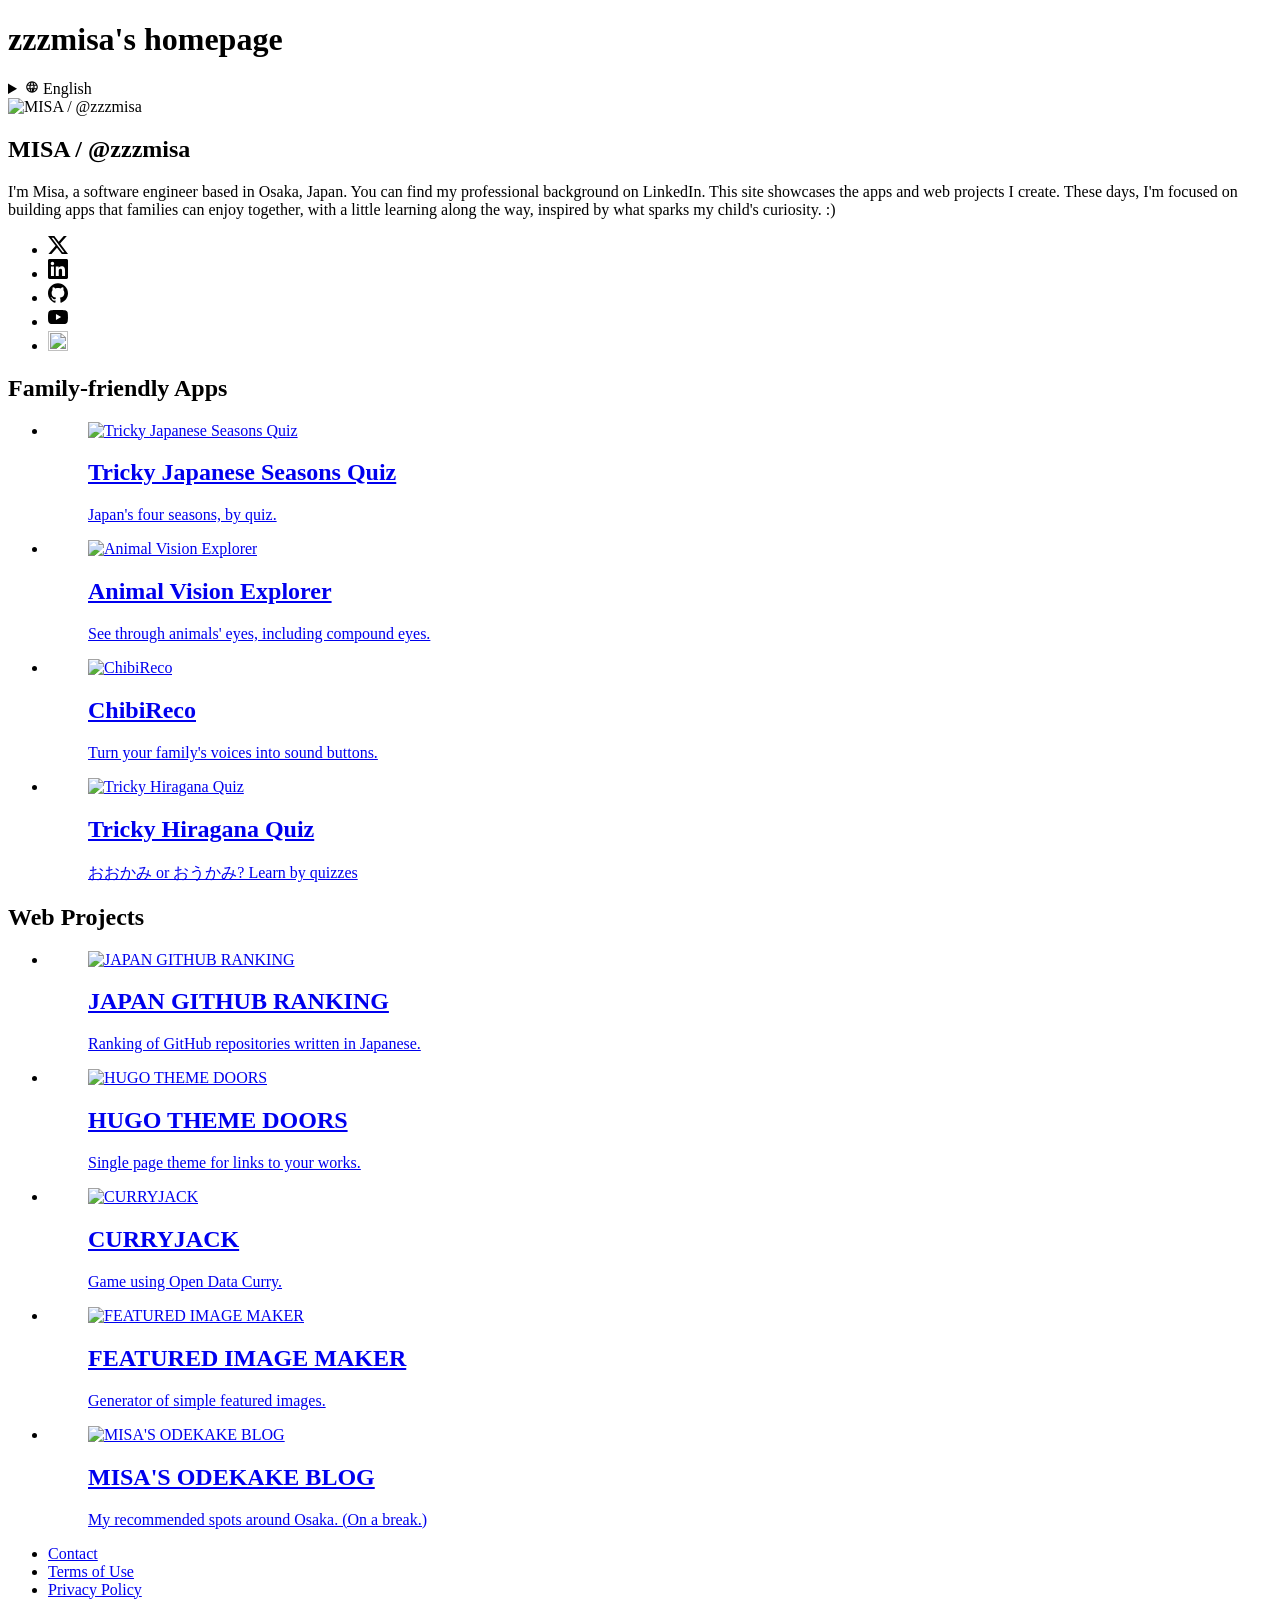
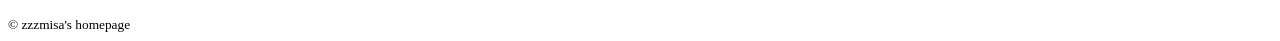
==== commit 3b74d656: "fix: correct language switcher display for Simplified Chinese" ====
--- a/docs/index.html
+++ b/docs/index.html
@@ -1,4 +1,4 @@
 <!doctype html><html lang=en-US><head><meta name=generator content="Hugo 0.164.0"><meta charset=utf-8><meta name=pinterest content="nopin"><title>zzzmisa's homepage</title><link rel=canonical href=https://zzzmisa.com/><link rel=alternate hreflang=en-US href=https://zzzmisa.com/><link rel=alternate hreflang=ja-JP href=https://zzzmisa.com/ja/><link rel=alternate hreflang=zh-CN href=https://zzzmisa.com/zh/><meta name=viewport content="width=device-width,minimum-scale=1,initial-scale=1"><meta name=theme-color content="#263238"><link rel=apple-touch-icon href=/images/avatar.png><meta name=description content="Recently, inspired by my child's reactions, I've been creating apps that parents and children can enjoy together—and learn a little along the way."><meta property="og:title" content="zzzmisa's homepage"><meta property="og:type" content="website"><meta property="og:url" content="https://zzzmisa.com/"><meta property="og:image" content="https://zzzmisa.com/images/avatar.png"><meta property="og:site_name" content="zzzmisa's homepage"><meta property="og:description" content="Recently, inspired by my child's reactions, I've been creating apps that parents and children can enjoy together—and learn a little along the way."><meta property="og:locale" content="en_US"><meta property="og:locale:alternate" content="ja_JP"><meta property="og:locale:alternate" content="zh_CN"><meta name=twitter:card content="summary_large_image"><meta name=twitter:site content="@zzzmisa"><meta name=twitter:url content="https://zzzmisa.com/"><meta name=twitter:title content="zzzmisa's homepage"><meta name=twitter:description content="Recently, inspired by my child's reactions, I've been creating apps that parents and children can enjoy together—and learn a little along the way."><meta name=twitter:image content="https://zzzmisa.com/images/avatar.png"><script>(function(e,t,n,s,o){e[s]=e[s]||[],e[s].push({"gtm.start":(new Date).getTime(),event:"gtm.js"});var a=t.getElementsByTagName(n)[0],i=t.createElement(n),r=s!="dataLayer"?"&l="+s:"";i.async=!0,i.src="https://www.googletagmanager.com/gtm.js?id="+o+r,a.parentNode.insertBefore(i,a)})(window,document,"script","dataLayer","GTM-M5SJDZ36")</script><link href="https://fonts.googleapis.com/css2?family=EB+Garamond&amp;family=Noto+Sans+JP:wght@400;700&amp;family=Work+Sans:wght@400;700&amp;display=swap" rel=stylesheet><link rel=stylesheet href=/css/main.min.50cf4bc09cf7c7defdc38a8fe1a3f1a264643b2d979c744bf1bb89be0b68eee9.css integrity="sha256-UM9LwJz3x979w4qP4aPxomRkOy2XnHRL8buJvgto7uk=" crossorigin=anonymous></head><body><noscript><iframe src="https://www.googletagmanager.com/ns.html?id=GTM-M5SJDZ36" height=0 width=0 class=gtm-frame title="Google Tag Manager"></iframe></noscript><main class="site-main site-main--contact-at-top" id=content><header class=site-header><h1 class=site-title>zzzmisa's homepage</h1><nav class=language-switcher aria-label=Language><details><summary aria-label=Language><svg aria-hidden="true" width="14" height="14" viewBox="0 0 24 24" focusable="false"><path d="M12 2a10 10 0 100 20 10 10 0 000-20zm6.9 6h-3.1a15.7 15.7.0 00-1.1-3.4A8.1 8.1.0 0118.9 8zM12 4c.8 1.1 1.5 2.5 1.8 4h-3.6c.3-1.5 1-2.9 1.8-4zM4.3 14a8 8 0 010-4h3.4a16.4 16.4.0 000 4H4.3zm.8 2h3.1a15.7 15.7.0 001.1 3.4A8.1 8.1.0 015.1 16zm3.1-8H5.1a8.1 8.1.0 014.2-3.4A15.7 15.7.0 008.2 8zM12 20c-.8-1.1-1.5-2.5-1.8-4h3.6c-.3-1.5-1-2.9-1.8-4zm2.3-6H9.7a14.5 14.5.0 010-4h4.6a14.5 14.5.0 010 4zm.4 5.4a15.7 15.7.0 001.1-3.4h3.1a8.1 8.1.0 01-4.2 3.4zm1.6-5.4a16.4 16.4.0 000-4h3.4a8 8 0 010 4h-3.4z"/></svg>
 <span>English</span></summary><div class=language-switcher__menu><span aria-current=page>English</span>
 <a href=/ja/ hreflang=ja-JP lang=ja-JP>日本語</a>
-<a href=/zh/ hreflang=zh-CN lang=zh-CN>简体中文</a></div></details></nav></header><section class="site-footer site-profile" aria-labelledby=profile-name><img class=site-avatar src=/images/avatar.png width=96 height=96 alt="MISA / @zzzmisa" loading=lazy decoding=async><h2 class=contact-name id=profile-name>MISA / @zzzmisa</h2><p class=contact-description>I'm Misa, a software engineer based in Osaka, Japan. You can find my professional background on LinkedIn. This site showcases the apps and web projects I create. These days, I'm focused on building apps that families can enjoy together, with a little learning along the way, inspired by what sparks my child's curiosity. :)</p><ul class=social-links><li><a href=https://x.com/zzzmisa target=_blank rel="noopener noreferrer" aria-label=X><svg aria-hidden="true" width="20" height="20" viewBox="0 0 24 24"><path d="M18.901 1.153h3.68l-8.04 9.19L24 22.846h-7.406l-5.8-7.584-6.638 7.584H.474l8.6-9.83L0 1.154h7.594l5.243 6.932zM17.61 20.644h2.039L6.486 3.24H4.298z"/></svg></a></li><li><a href=https://www.linkedin.com/in/zzzmisa target=_blank rel="noopener noreferrer" aria-label=LinkedIn><svg aria-hidden="true" width="20" height="20" viewBox="0 0 24 24"><path d="M20.447 20.452h-3.554v-5.569c0-1.328-.027-3.037-1.852-3.037-1.853.0-2.136 1.445-2.136 2.939v5.667H9.351V9h3.414v1.561h.046c.477-.9 1.637-1.85 3.37-1.85 3.601.0 4.267 2.37 4.267 5.455v6.286zM5.337 7.433c-1.144.0-2.063-.926-2.063-2.065.0-1.138.92-2.063 2.063-2.063 1.14.0 2.064.925 2.064 2.063.0 1.139-.925 2.065-2.064 2.065zm1.782 13.019H3.555V9h3.564v11.452zM22.225.0H1.771C.792.0.0.774.0 1.729v20.542C0 23.227.792 24 1.771 24h20.451C23.2 24 24 23.227 24 22.271V1.729C24 .774 23.2.0 22.222.0h.003z"/></svg></a></li><li><a href=https://github.com/zzzmisa target=_blank rel="noopener noreferrer" aria-label=GitHub><svg aria-hidden="true" width="20" height="20" viewBox="0 0 24 24"><path d="M12 .297c-6.63.0-12 5.373-12 12 0 5.303 3.438 9.8 8.205 11.385.6.113.82-.258.82-.577.0-.285-.01-1.04-.015-2.04-3.338.724-4.042-1.61-4.042-1.61C4.422 18.07 3.633 17.7 3.633 17.7c-1.087-.744.084-.729.084-.729 1.205.084 1.838 1.236 1.838 1.236 1.07 1.835 2.809 1.305 3.495.998.108-.776.417-1.305.76-1.605-2.665-.3-5.466-1.332-5.466-5.93.0-1.31.465-2.38 1.235-3.22-.135-.303-.54-1.523.105-3.176.0.0 1.005-.322 3.3 1.23.96-.267 1.98-.399 3-.405 1.02.006 2.04.138 3 .405 2.28-1.552 3.285-1.23 3.285-1.23.645 1.653.24 2.873.12 3.176.765.84 1.23 1.91 1.23 3.22.0 4.61-2.805 5.625-5.475 5.92.42.36.81 1.096.81 2.22.0 1.606-.015 2.896-.015 3.286.0.315.21.69.825.57C20.565 22.092 24 17.592 24 12.297c0-6.627-5.373-12-12-12"/></svg></a></li><li><a href=https://blog.zzzmisa.com target=_blank rel="noopener noreferrer" aria-label="ZZZMISA'S BLOG"><img class=social-links__custom-icon src=/images/icons/newspaper.svg width=20 height=20 alt loading=lazy decoding=async></a></li></ul></section><div class=featured-projects></div><div class=subprojects><section class=project-group aria-labelledby=family-friendly-apps><header class=project-group__header><h2 class=project-group__title id=family-friendly-apps>Family-friendly Apps</h2></header><ul class=subproject-list><li class=subproject-list__item><a href=https://apps.apple.com/jp/app/id6793947794 target=_blank rel="noopener noreferrer"><figure class=subproject-card><img class=subproject-card__image width=900 height=600 src=/images/tricky-season.png alt="Tricky Japanese Seasons Quiz" loading=lazy decoding=async><figcaption class=subproject-card__caption><h2 class=subproject-card__title>Tricky Japanese Seasons Quiz</h2>Japan's four seasons, by quiz.</figcaption></figure></a></li><li class=subproject-list__item><a href=https://apps.apple.com/jp/app/id6787888506 target=_blank rel="noopener noreferrer"><figure class=subproject-card><img class=subproject-card__image width=900 height=600 src=/images/animal-vision.png alt="Animal Vision Explorer" loading=lazy decoding=async><figcaption class=subproject-card__caption><h2 class=subproject-card__title>Animal Vision Explorer</h2>See through animals' eyes, including compound eyes.</figcaption></figure></a></li><li class=subproject-list__item><a href=https://apps.apple.com/jp/app/id6778625773 target=_blank rel="noopener noreferrer"><figure class=subproject-card><img class=subproject-card__image width=900 height=600 src=/images/chibireco.png alt=ChibiReco loading=lazy decoding=async><figcaption class=subproject-card__caption><h2 class=subproject-card__title>ChibiReco</h2>Turn your family's voices into sound buttons.</figcaption></figure></a></li><li class=subproject-list__item><a href=https://apps.apple.com/jp/app/id6760300781 target=_blank rel="noopener noreferrer"><figure class=subproject-card><img class=subproject-card__image width=900 height=600 src=/images/confusing-hiragana.png alt="Tricky Hiragana Quiz" loading=lazy decoding=async><figcaption class=subproject-card__caption><h2 class=subproject-card__title>Tricky Hiragana Quiz</h2>おおかみ or おうかみ? Learn by quizzes</figcaption></figure></a></li></ul></section><section class=project-group aria-labelledby=web-projects><header class=project-group__header><h2 class=project-group__title id=web-projects>Web Projects</h2></header><ul class=subproject-list><li class=subproject-list__item><a href=https://japan-github-ranking.zzzmisa.com/ target=_blank rel="noopener noreferrer"><figure class=subproject-card><img class=subproject-card__image width=780 height=520 src=/images/japan-github-ranking.png alt="JAPAN GITHUB RANKING" loading=lazy decoding=async><figcaption class=subproject-card__caption><h2 class=subproject-card__title>JAPAN GITHUB RANKING</h2>Ranking of GitHub repositories written in Japanese.</figcaption></figure></a></li><li class=subproject-list__item><a href=https://github.com/zzzmisa/hugo-theme-doors target=_blank rel="noopener noreferrer"><figure class=subproject-card><img class=subproject-card__image width=900 height=600 src=/images/doors.png alt="HUGO THEME DOORS" loading=lazy decoding=async><figcaption class=subproject-card__caption><h2 class=subproject-card__title>HUGO THEME DOORS</h2>Single page theme for links to your works.</figcaption></figure></a></li><li class=subproject-list__item><a href=https://curryjack.zzzmisa.com/ target=_blank rel="noopener noreferrer"><figure class=subproject-card><img class=subproject-card__image width=780 height=524 src=https://curryjack.zzzmisa.com/ogimage_en.jpg alt=CURRYJACK loading=lazy decoding=async><figcaption class=subproject-card__caption><h2 class=subproject-card__title>CURRYJACK</h2>Game using Open Data Curry.</figcaption></figure></a></li><li class=subproject-list__item><a href=https://featured-image-maker.zzzmisa.com/en/ target=_blank rel="noopener noreferrer"><figure class=subproject-card><img class=subproject-card__image width=780 height=520 src=https://featured-image-maker.zzzmisa.com/img/logo.png alt="FEATURED IMAGE MAKER" loading=lazy decoding=async><figcaption class=subproject-card__caption><h2 class=subproject-card__title>FEATURED IMAGE MAKER</h2>Generator of simple featured images.</figcaption></figure></a></li><li class=subproject-list__item><a href=https://odekake.zzzmisa.com target=_blank rel="noopener noreferrer"><figure class=subproject-card><img class=subproject-card__image width=900 height=600 src=/images/odekake-subproject.jpg alt="MISA'S ODEKAKE BLOG" loading=lazy decoding=async><figcaption class=subproject-card__caption><h2 class=subproject-card__title>MISA'S ODEKAKE BLOG</h2>My recommended spots around Osaka. (On a break.)</figcaption></figure></a></li></ul></section></div></main><footer class="site-footer site-copyright"><nav class=footer-nav><ul class=footer-links><li><a href=https://docs.google.com/forms/d/e/1FAIpQLSdmZDfWbJXaHeG3EDmlgfXZXdfZw15Ot0gFwtpNbs3yIhTuJA/viewform>Contact</a></li><li><a href=https://policies.zzzmisa.com/terms>Terms of Use</a></li><li><a href=https://blog.zzzmisa.com/privacy/>Privacy Policy</a></li></ul></nav><small>© zzzmisa's homepage</small></footer></body></html>+<a href=/zh/ hreflang=zh-CN lang=zh-CN>简体中文</a></div></details></nav></header><section class="site-footer site-profile" aria-labelledby=profile-name><img class=site-avatar src=/images/avatar.png width=96 height=96 alt="MISA / @zzzmisa" loading=lazy decoding=async><h2 class=contact-name id=profile-name>MISA / @zzzmisa</h2><p class=contact-description>I'm Misa, a software engineer based in Osaka, Japan. You can find my professional background on LinkedIn. This site showcases the apps and web projects I create. These days, I'm focused on building apps that families can enjoy together, with a little learning along the way, inspired by what sparks my child's curiosity. :)</p><ul class=social-links><li><a href=https://x.com/zzzmisa target=_blank rel="noopener noreferrer" aria-label=X><svg aria-hidden="true" width="20" height="20" viewBox="0 0 24 24"><path d="M18.901 1.153h3.68l-8.04 9.19L24 22.846h-7.406l-5.8-7.584-6.638 7.584H.474l8.6-9.83L0 1.154h7.594l5.243 6.932zM17.61 20.644h2.039L6.486 3.24H4.298z"/></svg></a></li><li><a href=https://www.linkedin.com/in/zzzmisa target=_blank rel="noopener noreferrer" aria-label=LinkedIn><svg aria-hidden="true" width="20" height="20" viewBox="0 0 24 24"><path d="M20.447 20.452h-3.554v-5.569c0-1.328-.027-3.037-1.852-3.037-1.853.0-2.136 1.445-2.136 2.939v5.667H9.351V9h3.414v1.561h.046c.477-.9 1.637-1.85 3.37-1.85 3.601.0 4.267 2.37 4.267 5.455v6.286zM5.337 7.433c-1.144.0-2.063-.926-2.063-2.065.0-1.138.92-2.063 2.063-2.063 1.14.0 2.064.925 2.064 2.063.0 1.139-.925 2.065-2.064 2.065zm1.782 13.019H3.555V9h3.564v11.452zM22.225.0H1.771C.792.0.0.774.0 1.729v20.542C0 23.227.792 24 1.771 24h20.451C23.2 24 24 23.227 24 22.271V1.729C24 .774 23.2.0 22.222.0h.003z"/></svg></a></li><li><a href=https://github.com/zzzmisa target=_blank rel="noopener noreferrer" aria-label=GitHub><svg aria-hidden="true" width="20" height="20" viewBox="0 0 24 24"><path d="M12 .297c-6.63.0-12 5.373-12 12 0 5.303 3.438 9.8 8.205 11.385.6.113.82-.258.82-.577.0-.285-.01-1.04-.015-2.04-3.338.724-4.042-1.61-4.042-1.61C4.422 18.07 3.633 17.7 3.633 17.7c-1.087-.744.084-.729.084-.729 1.205.084 1.838 1.236 1.838 1.236 1.07 1.835 2.809 1.305 3.495.998.108-.776.417-1.305.76-1.605-2.665-.3-5.466-1.332-5.466-5.93.0-1.31.465-2.38 1.235-3.22-.135-.303-.54-1.523.105-3.176.0.0 1.005-.322 3.3 1.23.96-.267 1.98-.399 3-.405 1.02.006 2.04.138 3 .405 2.28-1.552 3.285-1.23 3.285-1.23.645 1.653.24 2.873.12 3.176.765.84 1.23 1.91 1.23 3.22.0 4.61-2.805 5.625-5.475 5.92.42.36.81 1.096.81 2.22.0 1.606-.015 2.896-.015 3.286.0.315.21.69.825.57C20.565 22.092 24 17.592 24 12.297c0-6.627-5.373-12-12-12"/></svg></a></li><li><a href=https://www.youtube.com/@zzzmisa target=_blank rel="noopener noreferrer" aria-label=YouTube><svg aria-hidden="true" width="20" height="20" viewBox="0 0 24 24"><path d="M23.498 6.186A3.016 3.016.0 0021.376 4.05C19.505 3.545 12 3.545 12 3.545s-7.505.0-9.377.505A3.017 3.017.0 00.502 6.186C0 8.07.0 12 0 12s0 3.93.502 5.814a3.016 3.016.0 002.122 2.136c1.871.505 9.376.505 9.376.505s7.505.0 9.377-.505a3.015 3.015.0 002.122-2.136C24 15.93 24 12 24 12s0-3.93-.502-5.814zM9.545 15.568V8.432L15.818 12l-6.273 3.568z"/></svg></a></li><li><a href=https://blog.zzzmisa.com target=_blank rel="noopener noreferrer" aria-label="ZZZMISA'S BLOG"><img class=social-links__custom-icon src=/images/icons/newspaper.svg width=20 height=20 alt loading=lazy decoding=async></a></li></ul></section><div class=featured-projects></div><div class=subprojects><section class=project-group aria-labelledby=family-friendly-apps><header class=project-group__header><h2 class=project-group__title id=family-friendly-apps>Family-friendly Apps</h2></header><ul class=subproject-list><li class=subproject-list__item><a href=https://apps.apple.com/jp/app/id6793947794 target=_blank rel="noopener noreferrer"><figure class=subproject-card><img class=subproject-card__image width=900 height=600 src=/images/tricky-season.png alt="Tricky Japanese Seasons Quiz" loading=lazy decoding=async><figcaption class=subproject-card__caption><h2 class=subproject-card__title>Tricky Japanese Seasons Quiz</h2>Japan's four seasons, by quiz.</figcaption></figure></a></li><li class=subproject-list__item><a href=https://apps.apple.com/jp/app/id6787888506 target=_blank rel="noopener noreferrer"><figure class=subproject-card><img class=subproject-card__image width=900 height=600 src=/images/animal-vision.png alt="Animal Vision Explorer" loading=lazy decoding=async><figcaption class=subproject-card__caption><h2 class=subproject-card__title>Animal Vision Explorer</h2>See through animals' eyes, including compound eyes.</figcaption></figure></a></li><li class=subproject-list__item><a href=https://apps.apple.com/jp/app/id6778625773 target=_blank rel="noopener noreferrer"><figure class=subproject-card><img class=subproject-card__image width=900 height=600 src=/images/chibireco.png alt=ChibiReco loading=lazy decoding=async><figcaption class=subproject-card__caption><h2 class=subproject-card__title>ChibiReco</h2>Turn your family's voices into sound buttons.</figcaption></figure></a></li><li class=subproject-list__item><a href=https://apps.apple.com/jp/app/id6760300781 target=_blank rel="noopener noreferrer"><figure class=subproject-card><img class=subproject-card__image width=900 height=600 src=/images/confusing-hiragana.png alt="Tricky Hiragana Quiz" loading=lazy decoding=async><figcaption class=subproject-card__caption><h2 class=subproject-card__title>Tricky Hiragana Quiz</h2>おおかみ or おうかみ? Learn by quizzes</figcaption></figure></a></li></ul></section><section class=project-group aria-labelledby=web-projects><header class=project-group__header><h2 class=project-group__title id=web-projects>Web Projects</h2></header><ul class=subproject-list><li class=subproject-list__item><a href=https://japan-github-ranking.zzzmisa.com/ target=_blank rel="noopener noreferrer"><figure class=subproject-card><img class=subproject-card__image width=780 height=520 src=/images/japan-github-ranking.png alt="JAPAN GITHUB RANKING" loading=lazy decoding=async><figcaption class=subproject-card__caption><h2 class=subproject-card__title>JAPAN GITHUB RANKING</h2>Ranking of GitHub repositories written in Japanese.</figcaption></figure></a></li><li class=subproject-list__item><a href=https://github.com/zzzmisa/hugo-theme-doors target=_blank rel="noopener noreferrer"><figure class=subproject-card><img class=subproject-card__image width=900 height=600 src=/images/doors.png alt="HUGO THEME DOORS" loading=lazy decoding=async><figcaption class=subproject-card__caption><h2 class=subproject-card__title>HUGO THEME DOORS</h2>Single page theme for links to your works.</figcaption></figure></a></li><li class=subproject-list__item><a href=https://curryjack.zzzmisa.com/ target=_blank rel="noopener noreferrer"><figure class=subproject-card><img class=subproject-card__image width=780 height=524 src=https://curryjack.zzzmisa.com/ogimage_en.jpg alt=CURRYJACK loading=lazy decoding=async><figcaption class=subproject-card__caption><h2 class=subproject-card__title>CURRYJACK</h2>Game using Open Data Curry.</figcaption></figure></a></li><li class=subproject-list__item><a href=https://featured-image-maker.zzzmisa.com/en/ target=_blank rel="noopener noreferrer"><figure class=subproject-card><img class=subproject-card__image width=780 height=520 src=https://featured-image-maker.zzzmisa.com/img/logo.png alt="FEATURED IMAGE MAKER" loading=lazy decoding=async><figcaption class=subproject-card__caption><h2 class=subproject-card__title>FEATURED IMAGE MAKER</h2>Generator of simple featured images.</figcaption></figure></a></li><li class=subproject-list__item><a href=https://odekake.zzzmisa.com target=_blank rel="noopener noreferrer"><figure class=subproject-card><img class=subproject-card__image width=900 height=600 src=/images/odekake-subproject.jpg alt="MISA'S ODEKAKE BLOG" loading=lazy decoding=async><figcaption class=subproject-card__caption><h2 class=subproject-card__title>MISA'S ODEKAKE BLOG</h2>My recommended spots around Osaka. (On a break.)</figcaption></figure></a></li></ul></section></div></main><footer class="site-footer site-copyright"><nav class=footer-nav><ul class=footer-links><li><a href=https://docs.google.com/forms/d/e/1FAIpQLSdmZDfWbJXaHeG3EDmlgfXZXdfZw15Ot0gFwtpNbs3yIhTuJA/viewform>Contact</a></li><li><a href=https://policies.zzzmisa.com/terms>Terms of Use</a></li><li><a href=https://blog.zzzmisa.com/privacy/>Privacy Policy</a></li></ul></nav><small>© zzzmisa's homepage</small></footer></body></html>
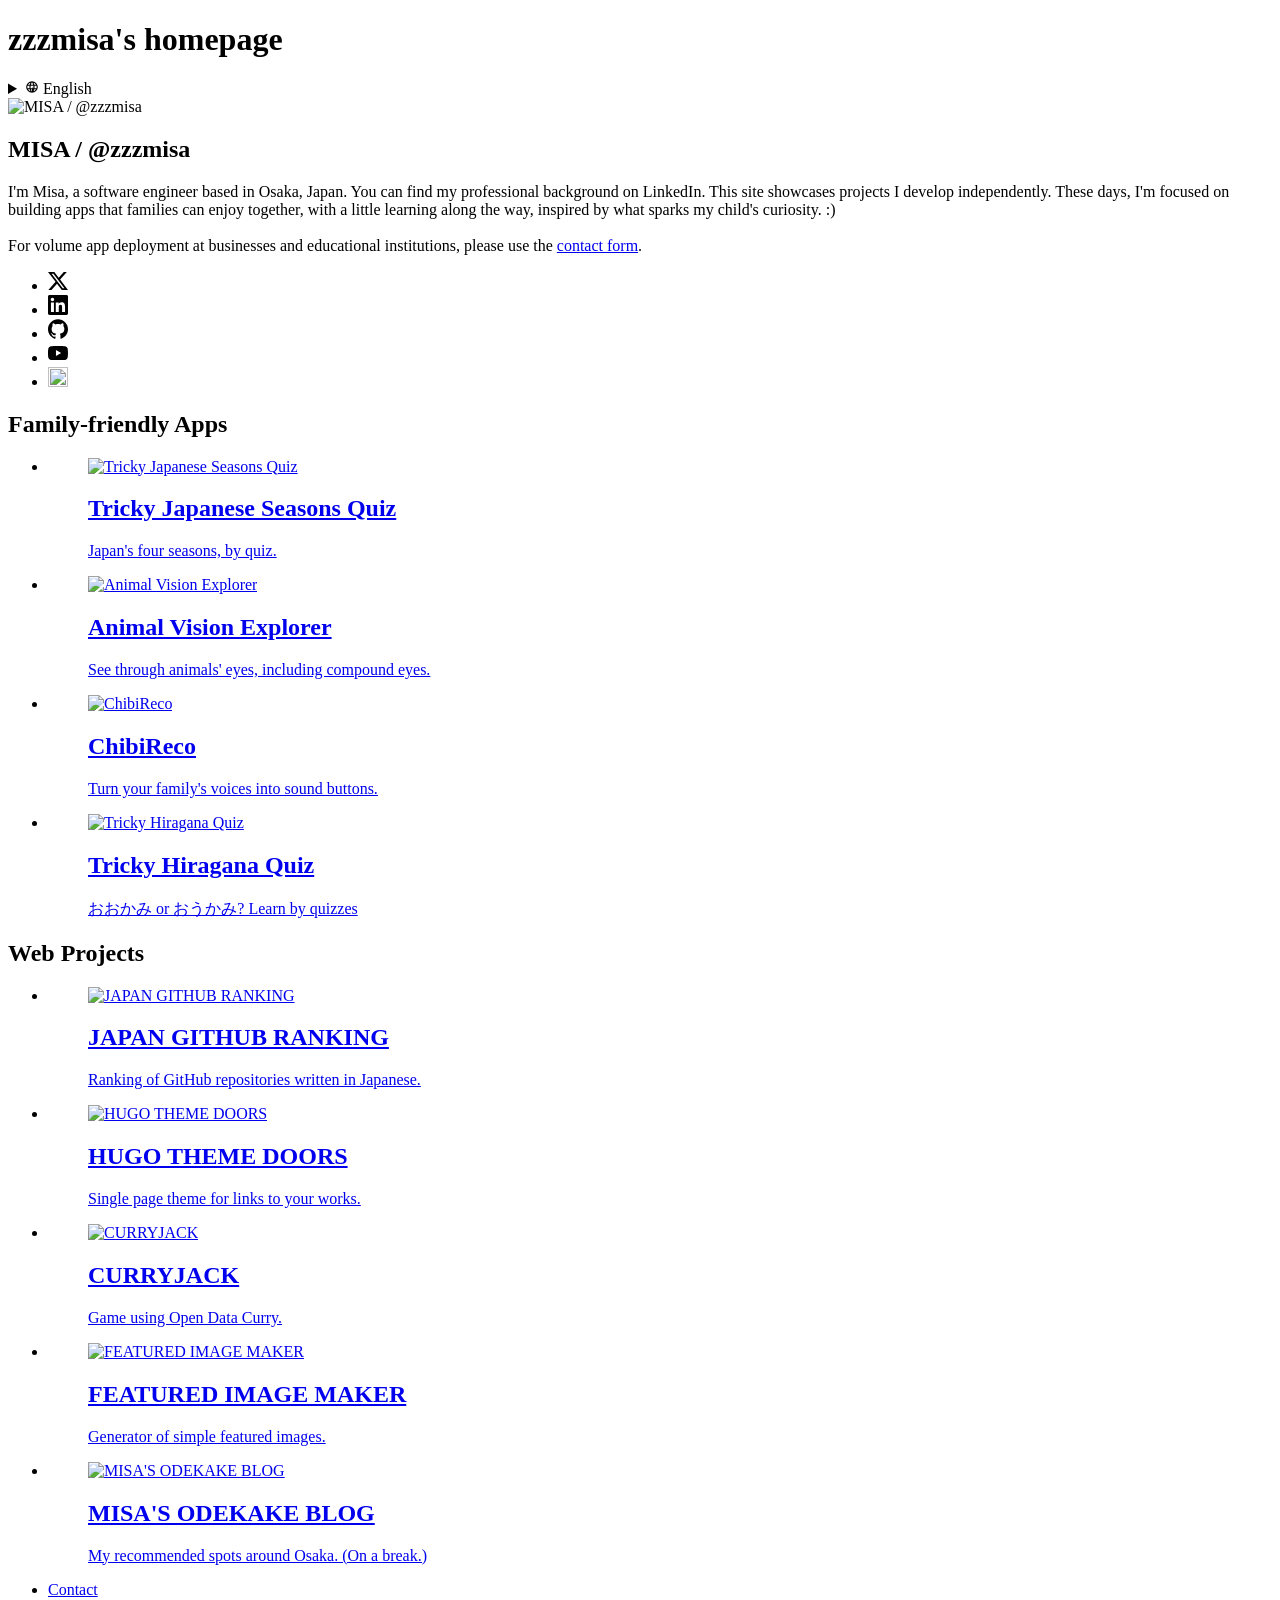
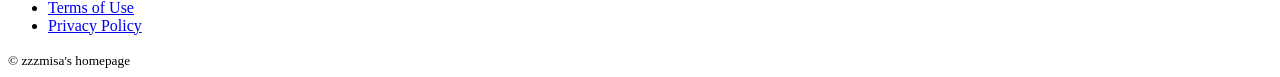
==== commit dcfe4d58: "feat: add volume app deployment guidance and update policy links" ====
--- a/docs/index.html
+++ b/docs/index.html
@@ -1,4 +1,4 @@
 <!doctype html><html lang=en-US><head><meta name=generator content="Hugo 0.164.0"><meta charset=utf-8><meta name=pinterest content="nopin"><title>zzzmisa's homepage</title><link rel=canonical href=https://zzzmisa.com/><link rel=alternate hreflang=en-US href=https://zzzmisa.com/><link rel=alternate hreflang=ja-JP href=https://zzzmisa.com/ja/><link rel=alternate hreflang=zh-CN href=https://zzzmisa.com/zh/><meta name=viewport content="width=device-width,minimum-scale=1,initial-scale=1"><meta name=theme-color content="#263238"><link rel=apple-touch-icon href=/images/avatar.png><meta name=description content="Recently, inspired by my child's reactions, I've been creating apps that parents and children can enjoy together—and learn a little along the way."><meta property="og:title" content="zzzmisa's homepage"><meta property="og:type" content="website"><meta property="og:url" content="https://zzzmisa.com/"><meta property="og:image" content="https://zzzmisa.com/images/avatar.png"><meta property="og:site_name" content="zzzmisa's homepage"><meta property="og:description" content="Recently, inspired by my child's reactions, I've been creating apps that parents and children can enjoy together—and learn a little along the way."><meta property="og:locale" content="en_US"><meta property="og:locale:alternate" content="ja_JP"><meta property="og:locale:alternate" content="zh_CN"><meta name=twitter:card content="summary_large_image"><meta name=twitter:site content="@zzzmisa"><meta name=twitter:url content="https://zzzmisa.com/"><meta name=twitter:title content="zzzmisa's homepage"><meta name=twitter:description content="Recently, inspired by my child's reactions, I've been creating apps that parents and children can enjoy together—and learn a little along the way."><meta name=twitter:image content="https://zzzmisa.com/images/avatar.png"><script>(function(e,t,n,s,o){e[s]=e[s]||[],e[s].push({"gtm.start":(new Date).getTime(),event:"gtm.js"});var a=t.getElementsByTagName(n)[0],i=t.createElement(n),r=s!="dataLayer"?"&l="+s:"";i.async=!0,i.src="https://www.googletagmanager.com/gtm.js?id="+o+r,a.parentNode.insertBefore(i,a)})(window,document,"script","dataLayer","GTM-M5SJDZ36")</script><link href="https://fonts.googleapis.com/css2?family=EB+Garamond&amp;family=Noto+Sans+JP:wght@400;700&amp;family=Work+Sans:wght@400;700&amp;display=swap" rel=stylesheet><link rel=stylesheet href=/css/main.min.50cf4bc09cf7c7defdc38a8fe1a3f1a264643b2d979c744bf1bb89be0b68eee9.css integrity="sha256-UM9LwJz3x979w4qP4aPxomRkOy2XnHRL8buJvgto7uk=" crossorigin=anonymous></head><body><noscript><iframe src="https://www.googletagmanager.com/ns.html?id=GTM-M5SJDZ36" height=0 width=0 class=gtm-frame title="Google Tag Manager"></iframe></noscript><main class="site-main site-main--contact-at-top" id=content><header class=site-header><h1 class=site-title>zzzmisa's homepage</h1><nav class=language-switcher aria-label=Language><details><summary aria-label=Language><svg aria-hidden="true" width="14" height="14" viewBox="0 0 24 24" focusable="false"><path d="M12 2a10 10 0 100 20 10 10 0 000-20zm6.9 6h-3.1a15.7 15.7.0 00-1.1-3.4A8.1 8.1.0 0118.9 8zM12 4c.8 1.1 1.5 2.5 1.8 4h-3.6c.3-1.5 1-2.9 1.8-4zM4.3 14a8 8 0 010-4h3.4a16.4 16.4.0 000 4H4.3zm.8 2h3.1a15.7 15.7.0 001.1 3.4A8.1 8.1.0 015.1 16zm3.1-8H5.1a8.1 8.1.0 014.2-3.4A15.7 15.7.0 008.2 8zM12 20c-.8-1.1-1.5-2.5-1.8-4h3.6c-.3-1.5-1-2.9-1.8-4zm2.3-6H9.7a14.5 14.5.0 010-4h4.6a14.5 14.5.0 010 4zm.4 5.4a15.7 15.7.0 001.1-3.4h3.1a8.1 8.1.0 01-4.2 3.4zm1.6-5.4a16.4 16.4.0 000-4h3.4a8 8 0 010 4h-3.4z"/></svg>
 <span>English</span></summary><div class=language-switcher__menu><span aria-current=page>English</span>
 <a href=/ja/ hreflang=ja-JP lang=ja-JP>日本語</a>
-<a href=/zh/ hreflang=zh-CN lang=zh-CN>简体中文</a></div></details></nav></header><section class="site-footer site-profile" aria-labelledby=profile-name><img class=site-avatar src=/images/avatar.png width=96 height=96 alt="MISA / @zzzmisa" loading=lazy decoding=async><h2 class=contact-name id=profile-name>MISA / @zzzmisa</h2><p class=contact-description>I'm Misa, a software engineer based in Osaka, Japan. You can find my professional background on LinkedIn. This site showcases the apps and web projects I create. These days, I'm focused on building apps that families can enjoy together, with a little learning along the way, inspired by what sparks my child's curiosity. :)</p><ul class=social-links><li><a href=https://x.com/zzzmisa target=_blank rel="noopener noreferrer" aria-label=X><svg aria-hidden="true" width="20" height="20" viewBox="0 0 24 24"><path d="M18.901 1.153h3.68l-8.04 9.19L24 22.846h-7.406l-5.8-7.584-6.638 7.584H.474l8.6-9.83L0 1.154h7.594l5.243 6.932zM17.61 20.644h2.039L6.486 3.24H4.298z"/></svg></a></li><li><a href=https://www.linkedin.com/in/zzzmisa target=_blank rel="noopener noreferrer" aria-label=LinkedIn><svg aria-hidden="true" width="20" height="20" viewBox="0 0 24 24"><path d="M20.447 20.452h-3.554v-5.569c0-1.328-.027-3.037-1.852-3.037-1.853.0-2.136 1.445-2.136 2.939v5.667H9.351V9h3.414v1.561h.046c.477-.9 1.637-1.85 3.37-1.85 3.601.0 4.267 2.37 4.267 5.455v6.286zM5.337 7.433c-1.144.0-2.063-.926-2.063-2.065.0-1.138.92-2.063 2.063-2.063 1.14.0 2.064.925 2.064 2.063.0 1.139-.925 2.065-2.064 2.065zm1.782 13.019H3.555V9h3.564v11.452zM22.225.0H1.771C.792.0.0.774.0 1.729v20.542C0 23.227.792 24 1.771 24h20.451C23.2 24 24 23.227 24 22.271V1.729C24 .774 23.2.0 22.222.0h.003z"/></svg></a></li><li><a href=https://github.com/zzzmisa target=_blank rel="noopener noreferrer" aria-label=GitHub><svg aria-hidden="true" width="20" height="20" viewBox="0 0 24 24"><path d="M12 .297c-6.63.0-12 5.373-12 12 0 5.303 3.438 9.8 8.205 11.385.6.113.82-.258.82-.577.0-.285-.01-1.04-.015-2.04-3.338.724-4.042-1.61-4.042-1.61C4.422 18.07 3.633 17.7 3.633 17.7c-1.087-.744.084-.729.084-.729 1.205.084 1.838 1.236 1.838 1.236 1.07 1.835 2.809 1.305 3.495.998.108-.776.417-1.305.76-1.605-2.665-.3-5.466-1.332-5.466-5.93.0-1.31.465-2.38 1.235-3.22-.135-.303-.54-1.523.105-3.176.0.0 1.005-.322 3.3 1.23.96-.267 1.98-.399 3-.405 1.02.006 2.04.138 3 .405 2.28-1.552 3.285-1.23 3.285-1.23.645 1.653.24 2.873.12 3.176.765.84 1.23 1.91 1.23 3.22.0 4.61-2.805 5.625-5.475 5.92.42.36.81 1.096.81 2.22.0 1.606-.015 2.896-.015 3.286.0.315.21.69.825.57C20.565 22.092 24 17.592 24 12.297c0-6.627-5.373-12-12-12"/></svg></a></li><li><a href=https://www.youtube.com/@zzzmisa target=_blank rel="noopener noreferrer" aria-label=YouTube><svg aria-hidden="true" width="20" height="20" viewBox="0 0 24 24"><path d="M23.498 6.186A3.016 3.016.0 0021.376 4.05C19.505 3.545 12 3.545 12 3.545s-7.505.0-9.377.505A3.017 3.017.0 00.502 6.186C0 8.07.0 12 0 12s0 3.93.502 5.814a3.016 3.016.0 002.122 2.136c1.871.505 9.376.505 9.376.505s7.505.0 9.377-.505a3.015 3.015.0 002.122-2.136C24 15.93 24 12 24 12s0-3.93-.502-5.814zM9.545 15.568V8.432L15.818 12l-6.273 3.568z"/></svg></a></li><li><a href=https://blog.zzzmisa.com target=_blank rel="noopener noreferrer" aria-label="ZZZMISA'S BLOG"><img class=social-links__custom-icon src=/images/icons/newspaper.svg width=20 height=20 alt loading=lazy decoding=async></a></li></ul></section><div class=featured-projects></div><div class=subprojects><section class=project-group aria-labelledby=family-friendly-apps><header class=project-group__header><h2 class=project-group__title id=family-friendly-apps>Family-friendly Apps</h2></header><ul class=subproject-list><li class=subproject-list__item><a href=https://apps.apple.com/jp/app/id6793947794 target=_blank rel="noopener noreferrer"><figure class=subproject-card><img class=subproject-card__image width=900 height=600 src=/images/tricky-season.png alt="Tricky Japanese Seasons Quiz" loading=lazy decoding=async><figcaption class=subproject-card__caption><h2 class=subproject-card__title>Tricky Japanese Seasons Quiz</h2>Japan's four seasons, by quiz.</figcaption></figure></a></li><li class=subproject-list__item><a href=https://apps.apple.com/jp/app/id6787888506 target=_blank rel="noopener noreferrer"><figure class=subproject-card><img class=subproject-card__image width=900 height=600 src=/images/animal-vision.png alt="Animal Vision Explorer" loading=lazy decoding=async><figcaption class=subproject-card__caption><h2 class=subproject-card__title>Animal Vision Explorer</h2>See through animals' eyes, including compound eyes.</figcaption></figure></a></li><li class=subproject-list__item><a href=https://apps.apple.com/jp/app/id6778625773 target=_blank rel="noopener noreferrer"><figure class=subproject-card><img class=subproject-card__image width=900 height=600 src=/images/chibireco.png alt=ChibiReco loading=lazy decoding=async><figcaption class=subproject-card__caption><h2 class=subproject-card__title>ChibiReco</h2>Turn your family's voices into sound buttons.</figcaption></figure></a></li><li class=subproject-list__item><a href=https://apps.apple.com/jp/app/id6760300781 target=_blank rel="noopener noreferrer"><figure class=subproject-card><img class=subproject-card__image width=900 height=600 src=/images/confusing-hiragana.png alt="Tricky Hiragana Quiz" loading=lazy decoding=async><figcaption class=subproject-card__caption><h2 class=subproject-card__title>Tricky Hiragana Quiz</h2>おおかみ or おうかみ? Learn by quizzes</figcaption></figure></a></li></ul></section><section class=project-group aria-labelledby=web-projects><header class=project-group__header><h2 class=project-group__title id=web-projects>Web Projects</h2></header><ul class=subproject-list><li class=subproject-list__item><a href=https://japan-github-ranking.zzzmisa.com/ target=_blank rel="noopener noreferrer"><figure class=subproject-card><img class=subproject-card__image width=780 height=520 src=/images/japan-github-ranking.png alt="JAPAN GITHUB RANKING" loading=lazy decoding=async><figcaption class=subproject-card__caption><h2 class=subproject-card__title>JAPAN GITHUB RANKING</h2>Ranking of GitHub repositories written in Japanese.</figcaption></figure></a></li><li class=subproject-list__item><a href=https://github.com/zzzmisa/hugo-theme-doors target=_blank rel="noopener noreferrer"><figure class=subproject-card><img class=subproject-card__image width=900 height=600 src=/images/doors.png alt="HUGO THEME DOORS" loading=lazy decoding=async><figcaption class=subproject-card__caption><h2 class=subproject-card__title>HUGO THEME DOORS</h2>Single page theme for links to your works.</figcaption></figure></a></li><li class=subproject-list__item><a href=https://curryjack.zzzmisa.com/ target=_blank rel="noopener noreferrer"><figure class=subproject-card><img class=subproject-card__image width=780 height=524 src=https://curryjack.zzzmisa.com/ogimage_en.jpg alt=CURRYJACK loading=lazy decoding=async><figcaption class=subproject-card__caption><h2 class=subproject-card__title>CURRYJACK</h2>Game using Open Data Curry.</figcaption></figure></a></li><li class=subproject-list__item><a href=https://featured-image-maker.zzzmisa.com/en/ target=_blank rel="noopener noreferrer"><figure class=subproject-card><img class=subproject-card__image width=780 height=520 src=https://featured-image-maker.zzzmisa.com/img/logo.png alt="FEATURED IMAGE MAKER" loading=lazy decoding=async><figcaption class=subproject-card__caption><h2 class=subproject-card__title>FEATURED IMAGE MAKER</h2>Generator of simple featured images.</figcaption></figure></a></li><li class=subproject-list__item><a href=https://odekake.zzzmisa.com target=_blank rel="noopener noreferrer"><figure class=subproject-card><img class=subproject-card__image width=900 height=600 src=/images/odekake-subproject.jpg alt="MISA'S ODEKAKE BLOG" loading=lazy decoding=async><figcaption class=subproject-card__caption><h2 class=subproject-card__title>MISA'S ODEKAKE BLOG</h2>My recommended spots around Osaka. (On a break.)</figcaption></figure></a></li></ul></section></div></main><footer class="site-footer site-copyright"><nav class=footer-nav><ul class=footer-links><li><a href=https://docs.google.com/forms/d/e/1FAIpQLSdmZDfWbJXaHeG3EDmlgfXZXdfZw15Ot0gFwtpNbs3yIhTuJA/viewform>Contact</a></li><li><a href=https://policies.zzzmisa.com/terms>Terms of Use</a></li><li><a href=https://blog.zzzmisa.com/privacy/>Privacy Policy</a></li></ul></nav><small>© zzzmisa's homepage</small></footer></body></html>+<a href=/zh/ hreflang=zh-CN lang=zh-CN>简体中文</a></div></details></nav></header><section class="site-footer site-profile" aria-labelledby=profile-name><img class=site-avatar src=/images/avatar.png width=96 height=96 alt="MISA / @zzzmisa" loading=lazy decoding=async><h2 class=contact-name id=profile-name>MISA / @zzzmisa</h2><p class=contact-description>I'm Misa, a software engineer based in Osaka, Japan. You can find my professional background on LinkedIn. This site showcases projects I develop independently. These days, I'm focused on building apps that families can enjoy together, with a little learning along the way, inspired by what sparks my child's curiosity. :)<br><br>For volume app deployment at businesses and educational institutions, please use the <a href=https://docs.google.com/forms/d/e/1FAIpQLSdmZDfWbJXaHeG3EDmlgfXZXdfZw15Ot0gFwtpNbs3yIhTuJA/viewform>contact form</a>.</p><ul class=social-links><li><a href=https://x.com/zzzmisa target=_blank rel="noopener noreferrer" aria-label=X><svg aria-hidden="true" width="20" height="20" viewBox="0 0 24 24"><path d="M18.901 1.153h3.68l-8.04 9.19L24 22.846h-7.406l-5.8-7.584-6.638 7.584H.474l8.6-9.83L0 1.154h7.594l5.243 6.932zM17.61 20.644h2.039L6.486 3.24H4.298z"/></svg></a></li><li><a href=https://www.linkedin.com/in/zzzmisa target=_blank rel="noopener noreferrer" aria-label=LinkedIn><svg aria-hidden="true" width="20" height="20" viewBox="0 0 24 24"><path d="M20.447 20.452h-3.554v-5.569c0-1.328-.027-3.037-1.852-3.037-1.853.0-2.136 1.445-2.136 2.939v5.667H9.351V9h3.414v1.561h.046c.477-.9 1.637-1.85 3.37-1.85 3.601.0 4.267 2.37 4.267 5.455v6.286zM5.337 7.433c-1.144.0-2.063-.926-2.063-2.065.0-1.138.92-2.063 2.063-2.063 1.14.0 2.064.925 2.064 2.063.0 1.139-.925 2.065-2.064 2.065zm1.782 13.019H3.555V9h3.564v11.452zM22.225.0H1.771C.792.0.0.774.0 1.729v20.542C0 23.227.792 24 1.771 24h20.451C23.2 24 24 23.227 24 22.271V1.729C24 .774 23.2.0 22.222.0h.003z"/></svg></a></li><li><a href=https://github.com/zzzmisa target=_blank rel="noopener noreferrer" aria-label=GitHub><svg aria-hidden="true" width="20" height="20" viewBox="0 0 24 24"><path d="M12 .297c-6.63.0-12 5.373-12 12 0 5.303 3.438 9.8 8.205 11.385.6.113.82-.258.82-.577.0-.285-.01-1.04-.015-2.04-3.338.724-4.042-1.61-4.042-1.61C4.422 18.07 3.633 17.7 3.633 17.7c-1.087-.744.084-.729.084-.729 1.205.084 1.838 1.236 1.838 1.236 1.07 1.835 2.809 1.305 3.495.998.108-.776.417-1.305.76-1.605-2.665-.3-5.466-1.332-5.466-5.93.0-1.31.465-2.38 1.235-3.22-.135-.303-.54-1.523.105-3.176.0.0 1.005-.322 3.3 1.23.96-.267 1.98-.399 3-.405 1.02.006 2.04.138 3 .405 2.28-1.552 3.285-1.23 3.285-1.23.645 1.653.24 2.873.12 3.176.765.84 1.23 1.91 1.23 3.22.0 4.61-2.805 5.625-5.475 5.92.42.36.81 1.096.81 2.22.0 1.606-.015 2.896-.015 3.286.0.315.21.69.825.57C20.565 22.092 24 17.592 24 12.297c0-6.627-5.373-12-12-12"/></svg></a></li><li><a href=https://www.youtube.com/@zzzmisa target=_blank rel="noopener noreferrer" aria-label=YouTube><svg aria-hidden="true" width="20" height="20" viewBox="0 0 24 24"><path d="M23.498 6.186A3.016 3.016.0 0021.376 4.05C19.505 3.545 12 3.545 12 3.545s-7.505.0-9.377.505A3.017 3.017.0 00.502 6.186C0 8.07.0 12 0 12s0 3.93.502 5.814a3.016 3.016.0 002.122 2.136c1.871.505 9.376.505 9.376.505s7.505.0 9.377-.505a3.015 3.015.0 002.122-2.136C24 15.93 24 12 24 12s0-3.93-.502-5.814zM9.545 15.568V8.432L15.818 12l-6.273 3.568z"/></svg></a></li><li><a href=https://blog.zzzmisa.com target=_blank rel="noopener noreferrer" aria-label="ZZZMISA'S BLOG"><img class=social-links__custom-icon src=/images/icons/newspaper.svg width=20 height=20 alt loading=lazy decoding=async></a></li></ul></section><div class=featured-projects></div><div class=subprojects><section class=project-group aria-labelledby=family-friendly-apps><header class=project-group__header><h2 class=project-group__title id=family-friendly-apps>Family-friendly Apps</h2></header><ul class=subproject-list><li class=subproject-list__item><a href="https://apps.apple.com/us/app/id6793947794?l=en-US" target=_blank rel="noopener noreferrer"><figure class=subproject-card><img class=subproject-card__image width=900 height=600 src=/images/tricky-season.png alt="Tricky Japanese Seasons Quiz" loading=lazy decoding=async><figcaption class=subproject-card__caption><h2 class=subproject-card__title>Tricky Japanese Seasons Quiz</h2>Japan's four seasons, by quiz.</figcaption></figure></a></li><li class=subproject-list__item><a href="https://apps.apple.com/us/app/id6787888506?l=en-US" target=_blank rel="noopener noreferrer"><figure class=subproject-card><img class=subproject-card__image width=900 height=600 src=/images/animal-vision.png alt="Animal Vision Explorer" loading=lazy decoding=async><figcaption class=subproject-card__caption><h2 class=subproject-card__title>Animal Vision Explorer</h2>See through animals' eyes, including compound eyes.</figcaption></figure></a></li><li class=subproject-list__item><a href="https://apps.apple.com/us/app/id6778625773?l=en-US" target=_blank rel="noopener noreferrer"><figure class=subproject-card><img class=subproject-card__image width=900 height=600 src=/images/chibireco.png alt=ChibiReco loading=lazy decoding=async><figcaption class=subproject-card__caption><h2 class=subproject-card__title>ChibiReco</h2>Turn your family's voices into sound buttons.</figcaption></figure></a></li><li class=subproject-list__item><a href="https://apps.apple.com/us/app/id6760300781?l=en-US" target=_blank rel="noopener noreferrer"><figure class=subproject-card><img class=subproject-card__image width=900 height=600 src=/images/confusing-hiragana.png alt="Tricky Hiragana Quiz" loading=lazy decoding=async><figcaption class=subproject-card__caption><h2 class=subproject-card__title>Tricky Hiragana Quiz</h2>おおかみ or おうかみ? Learn by quizzes</figcaption></figure></a></li></ul></section><section class=project-group aria-labelledby=web-projects><header class=project-group__header><h2 class=project-group__title id=web-projects>Web Projects</h2></header><ul class=subproject-list><li class=subproject-list__item><a href=https://japan-github-ranking.zzzmisa.com/ target=_blank rel="noopener noreferrer"><figure class=subproject-card><img class=subproject-card__image width=780 height=520 src=/images/japan-github-ranking.png alt="JAPAN GITHUB RANKING" loading=lazy decoding=async><figcaption class=subproject-card__caption><h2 class=subproject-card__title>JAPAN GITHUB RANKING</h2>Ranking of GitHub repositories written in Japanese.</figcaption></figure></a></li><li class=subproject-list__item><a href=https://github.com/zzzmisa/hugo-theme-doors target=_blank rel="noopener noreferrer"><figure class=subproject-card><img class=subproject-card__image width=900 height=600 src=/images/doors.png alt="HUGO THEME DOORS" loading=lazy decoding=async><figcaption class=subproject-card__caption><h2 class=subproject-card__title>HUGO THEME DOORS</h2>Single page theme for links to your works.</figcaption></figure></a></li><li class=subproject-list__item><a href=https://curryjack.zzzmisa.com/ target=_blank rel="noopener noreferrer"><figure class=subproject-card><img class=subproject-card__image width=780 height=524 src=https://curryjack.zzzmisa.com/ogimage_en.jpg alt=CURRYJACK loading=lazy decoding=async><figcaption class=subproject-card__caption><h2 class=subproject-card__title>CURRYJACK</h2>Game using Open Data Curry.</figcaption></figure></a></li><li class=subproject-list__item><a href=https://featured-image-maker.zzzmisa.com/en/ target=_blank rel="noopener noreferrer"><figure class=subproject-card><img class=subproject-card__image width=780 height=520 src=https://featured-image-maker.zzzmisa.com/img/logo.png alt="FEATURED IMAGE MAKER" loading=lazy decoding=async><figcaption class=subproject-card__caption><h2 class=subproject-card__title>FEATURED IMAGE MAKER</h2>Generator of simple featured images.</figcaption></figure></a></li><li class=subproject-list__item><a href=https://odekake.zzzmisa.com target=_blank rel="noopener noreferrer"><figure class=subproject-card><img class=subproject-card__image width=900 height=600 src=/images/odekake-subproject.jpg alt="MISA'S ODEKAKE BLOG" loading=lazy decoding=async><figcaption class=subproject-card__caption><h2 class=subproject-card__title>MISA'S ODEKAKE BLOG</h2>My recommended spots around Osaka. (On a break.)</figcaption></figure></a></li></ul></section></div></main><footer class="site-footer site-copyright"><nav class=footer-nav><ul class=footer-links><li><a href=https://docs.google.com/forms/d/e/1FAIpQLSdmZDfWbJXaHeG3EDmlgfXZXdfZw15Ot0gFwtpNbs3yIhTuJA/viewform>Contact</a></li><li><a href=https://policies.zzzmisa.com/terms>Terms of Use</a></li><li><a href=https://policies.zzzmisa.com/privacy>Privacy Policy</a></li></ul></nav><small>© zzzmisa's homepage</small></footer></body></html>
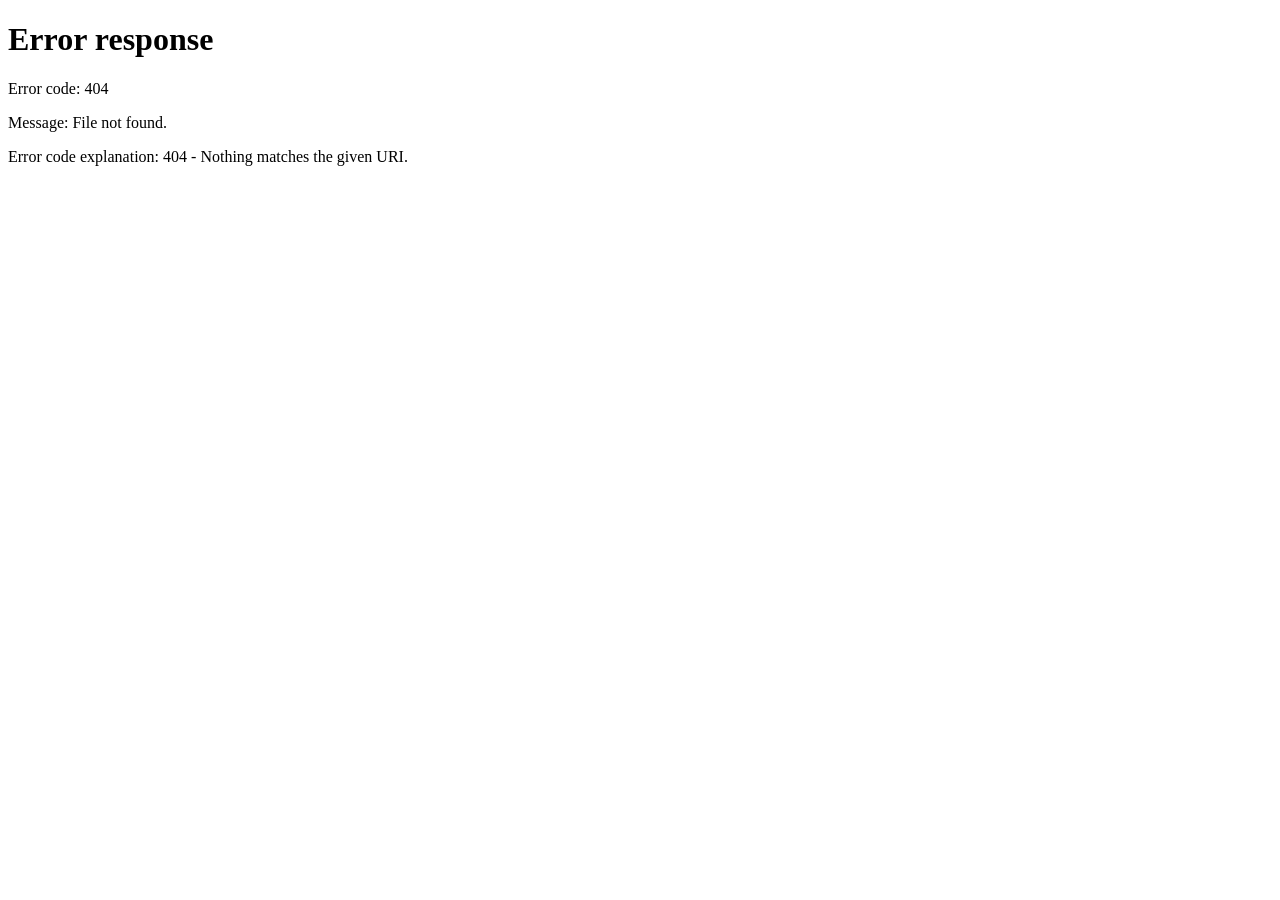
==== commit 265fab64: "feat: add browser-language routing with stable localized URLs" ====
--- a/docs/index.html
+++ b/docs/index.html
@@ -1,4 +1,3 @@
-<!doctype html><html lang=en-US><head><meta name=generator content="Hugo 0.164.0"><meta charset=utf-8><meta name=pinterest content="nopin"><title>zzzmisa's homepage</title><link rel=canonical href=https://zzzmisa.com/><link rel=alternate hreflang=en-US href=https://zzzmisa.com/><link rel=alternate hreflang=ja-JP href=https://zzzmisa.com/ja/><link rel=alternate hreflang=zh-CN href=https://zzzmisa.com/zh/><meta name=viewport content="width=device-width,minimum-scale=1,initial-scale=1"><meta name=theme-color content="#263238"><link rel=apple-touch-icon href=/images/avatar.png><meta name=description content="Recently, inspired by my child's reactions, I've been creating apps that parents and children can enjoy together—and learn a little along the way."><meta property="og:title" content="zzzmisa's homepage"><meta property="og:type" content="website"><meta property="og:url" content="https://zzzmisa.com/"><meta property="og:image" content="https://zzzmisa.com/images/avatar.png"><meta property="og:site_name" content="zzzmisa's homepage"><meta property="og:description" content="Recently, inspired by my child's reactions, I've been creating apps that parents and children can enjoy together—and learn a little along the way."><meta property="og:locale" content="en_US"><meta property="og:locale:alternate" content="ja_JP"><meta property="og:locale:alternate" content="zh_CN"><meta name=twitter:card content="summary_large_image"><meta name=twitter:site content="@zzzmisa"><meta name=twitter:url content="https://zzzmisa.com/"><meta name=twitter:title content="zzzmisa's homepage"><meta name=twitter:description content="Recently, inspired by my child's reactions, I've been creating apps that parents and children can enjoy together—and learn a little along the way."><meta name=twitter:image content="https://zzzmisa.com/images/avatar.png"><script>(function(e,t,n,s,o){e[s]=e[s]||[],e[s].push({"gtm.start":(new Date).getTime(),event:"gtm.js"});var a=t.getElementsByTagName(n)[0],i=t.createElement(n),r=s!="dataLayer"?"&l="+s:"";i.async=!0,i.src="https://www.googletagmanager.com/gtm.js?id="+o+r,a.parentNode.insertBefore(i,a)})(window,document,"script","dataLayer","GTM-M5SJDZ36")</script><link href="https://fonts.googleapis.com/css2?family=EB+Garamond&amp;family=Noto+Sans+JP:wght@400;700&amp;family=Work+Sans:wght@400;700&amp;display=swap" rel=stylesheet><link rel=stylesheet href=/css/main.min.50cf4bc09cf7c7defdc38a8fe1a3f1a264643b2d979c744bf1bb89be0b68eee9.css integrity="sha256-UM9LwJz3x979w4qP4aPxomRkOy2XnHRL8buJvgto7uk=" crossorigin=anonymous></head><body><noscript><iframe src="https://www.googletagmanager.com/ns.html?id=GTM-M5SJDZ36" height=0 width=0 class=gtm-frame title="Google Tag Manager"></iframe></noscript><main class="site-main site-main--contact-at-top" id=content><header class=site-header><h1 class=site-title>zzzmisa's homepage</h1><nav class=language-switcher aria-label=Language><details><summary aria-label=Language><svg aria-hidden="true" width="14" height="14" viewBox="0 0 24 24" focusable="false"><path d="M12 2a10 10 0 100 20 10 10 0 000-20zm6.9 6h-3.1a15.7 15.7.0 00-1.1-3.4A8.1 8.1.0 0118.9 8zM12 4c.8 1.1 1.5 2.5 1.8 4h-3.6c.3-1.5 1-2.9 1.8-4zM4.3 14a8 8 0 010-4h3.4a16.4 16.4.0 000 4H4.3zm.8 2h3.1a15.7 15.7.0 001.1 3.4A8.1 8.1.0 015.1 16zm3.1-8H5.1a8.1 8.1.0 014.2-3.4A15.7 15.7.0 008.2 8zM12 20c-.8-1.1-1.5-2.5-1.8-4h3.6c-.3-1.5-1-2.9-1.8-4zm2.3-6H9.7a14.5 14.5.0 010-4h4.6a14.5 14.5.0 010 4zm.4 5.4a15.7 15.7.0 001.1-3.4h3.1a8.1 8.1.0 01-4.2 3.4zm1.6-5.4a16.4 16.4.0 000-4h3.4a8 8 0 010 4h-3.4z"/></svg>
-<span>English</span></summary><div class=language-switcher__menu><span aria-current=page>English</span>
-<a href=/ja/ hreflang=ja-JP lang=ja-JP>日本語</a>
-<a href=/zh/ hreflang=zh-CN lang=zh-CN>简体中文</a></div></details></nav></header><section class="site-footer site-profile" aria-labelledby=profile-name><img class=site-avatar src=/images/avatar.png width=96 height=96 alt="MISA / @zzzmisa" loading=lazy decoding=async><h2 class=contact-name id=profile-name>MISA / @zzzmisa</h2><p class=contact-description>I'm Misa, a software engineer based in Osaka, Japan. You can find my professional background on LinkedIn. This site showcases projects I develop independently. These days, I'm focused on building apps that families can enjoy together, with a little learning along the way, inspired by what sparks my child's curiosity. :)<br><br>For volume app deployment at businesses and educational institutions, please use the <a href=https://docs.google.com/forms/d/e/1FAIpQLSdmZDfWbJXaHeG3EDmlgfXZXdfZw15Ot0gFwtpNbs3yIhTuJA/viewform>contact form</a>.</p><ul class=social-links><li><a href=https://x.com/zzzmisa target=_blank rel="noopener noreferrer" aria-label=X><svg aria-hidden="true" width="20" height="20" viewBox="0 0 24 24"><path d="M18.901 1.153h3.68l-8.04 9.19L24 22.846h-7.406l-5.8-7.584-6.638 7.584H.474l8.6-9.83L0 1.154h7.594l5.243 6.932zM17.61 20.644h2.039L6.486 3.24H4.298z"/></svg></a></li><li><a href=https://www.linkedin.com/in/zzzmisa target=_blank rel="noopener noreferrer" aria-label=LinkedIn><svg aria-hidden="true" width="20" height="20" viewBox="0 0 24 24"><path d="M20.447 20.452h-3.554v-5.569c0-1.328-.027-3.037-1.852-3.037-1.853.0-2.136 1.445-2.136 2.939v5.667H9.351V9h3.414v1.561h.046c.477-.9 1.637-1.85 3.37-1.85 3.601.0 4.267 2.37 4.267 5.455v6.286zM5.337 7.433c-1.144.0-2.063-.926-2.063-2.065.0-1.138.92-2.063 2.063-2.063 1.14.0 2.064.925 2.064 2.063.0 1.139-.925 2.065-2.064 2.065zm1.782 13.019H3.555V9h3.564v11.452zM22.225.0H1.771C.792.0.0.774.0 1.729v20.542C0 23.227.792 24 1.771 24h20.451C23.2 24 24 23.227 24 22.271V1.729C24 .774 23.2.0 22.222.0h.003z"/></svg></a></li><li><a href=https://github.com/zzzmisa target=_blank rel="noopener noreferrer" aria-label=GitHub><svg aria-hidden="true" width="20" height="20" viewBox="0 0 24 24"><path d="M12 .297c-6.63.0-12 5.373-12 12 0 5.303 3.438 9.8 8.205 11.385.6.113.82-.258.82-.577.0-.285-.01-1.04-.015-2.04-3.338.724-4.042-1.61-4.042-1.61C4.422 18.07 3.633 17.7 3.633 17.7c-1.087-.744.084-.729.084-.729 1.205.084 1.838 1.236 1.838 1.236 1.07 1.835 2.809 1.305 3.495.998.108-.776.417-1.305.76-1.605-2.665-.3-5.466-1.332-5.466-5.93.0-1.31.465-2.38 1.235-3.22-.135-.303-.54-1.523.105-3.176.0.0 1.005-.322 3.3 1.23.96-.267 1.98-.399 3-.405 1.02.006 2.04.138 3 .405 2.28-1.552 3.285-1.23 3.285-1.23.645 1.653.24 2.873.12 3.176.765.84 1.23 1.91 1.23 3.22.0 4.61-2.805 5.625-5.475 5.92.42.36.81 1.096.81 2.22.0 1.606-.015 2.896-.015 3.286.0.315.21.69.825.57C20.565 22.092 24 17.592 24 12.297c0-6.627-5.373-12-12-12"/></svg></a></li><li><a href=https://www.youtube.com/@zzzmisa target=_blank rel="noopener noreferrer" aria-label=YouTube><svg aria-hidden="true" width="20" height="20" viewBox="0 0 24 24"><path d="M23.498 6.186A3.016 3.016.0 0021.376 4.05C19.505 3.545 12 3.545 12 3.545s-7.505.0-9.377.505A3.017 3.017.0 00.502 6.186C0 8.07.0 12 0 12s0 3.93.502 5.814a3.016 3.016.0 002.122 2.136c1.871.505 9.376.505 9.376.505s7.505.0 9.377-.505a3.015 3.015.0 002.122-2.136C24 15.93 24 12 24 12s0-3.93-.502-5.814zM9.545 15.568V8.432L15.818 12l-6.273 3.568z"/></svg></a></li><li><a href=https://blog.zzzmisa.com target=_blank rel="noopener noreferrer" aria-label="ZZZMISA'S BLOG"><img class=social-links__custom-icon src=/images/icons/newspaper.svg width=20 height=20 alt loading=lazy decoding=async></a></li></ul></section><div class=featured-projects></div><div class=subprojects><section class=project-group aria-labelledby=family-friendly-apps><header class=project-group__header><h2 class=project-group__title id=family-friendly-apps>Family-friendly Apps</h2></header><ul class=subproject-list><li class=subproject-list__item><a href="https://apps.apple.com/us/app/id6793947794?l=en-US" target=_blank rel="noopener noreferrer"><figure class=subproject-card><img class=subproject-card__image width=900 height=600 src=/images/tricky-season.png alt="Tricky Japanese Seasons Quiz" loading=lazy decoding=async><figcaption class=subproject-card__caption><h2 class=subproject-card__title>Tricky Japanese Seasons Quiz</h2>Japan's four seasons, by quiz.</figcaption></figure></a></li><li class=subproject-list__item><a href="https://apps.apple.com/us/app/id6787888506?l=en-US" target=_blank rel="noopener noreferrer"><figure class=subproject-card><img class=subproject-card__image width=900 height=600 src=/images/animal-vision.png alt="Animal Vision Explorer" loading=lazy decoding=async><figcaption class=subproject-card__caption><h2 class=subproject-card__title>Animal Vision Explorer</h2>See through animals' eyes, including compound eyes.</figcaption></figure></a></li><li class=subproject-list__item><a href="https://apps.apple.com/us/app/id6778625773?l=en-US" target=_blank rel="noopener noreferrer"><figure class=subproject-card><img class=subproject-card__image width=900 height=600 src=/images/chibireco.png alt=ChibiReco loading=lazy decoding=async><figcaption class=subproject-card__caption><h2 class=subproject-card__title>ChibiReco</h2>Turn your family's voices into sound buttons.</figcaption></figure></a></li><li class=subproject-list__item><a href="https://apps.apple.com/us/app/id6760300781?l=en-US" target=_blank rel="noopener noreferrer"><figure class=subproject-card><img class=subproject-card__image width=900 height=600 src=/images/confusing-hiragana.png alt="Tricky Hiragana Quiz" loading=lazy decoding=async><figcaption class=subproject-card__caption><h2 class=subproject-card__title>Tricky Hiragana Quiz</h2>おおかみ or おうかみ? Learn by quizzes</figcaption></figure></a></li></ul></section><section class=project-group aria-labelledby=web-projects><header class=project-group__header><h2 class=project-group__title id=web-projects>Web Projects</h2></header><ul class=subproject-list><li class=subproject-list__item><a href=https://japan-github-ranking.zzzmisa.com/ target=_blank rel="noopener noreferrer"><figure class=subproject-card><img class=subproject-card__image width=780 height=520 src=/images/japan-github-ranking.png alt="JAPAN GITHUB RANKING" loading=lazy decoding=async><figcaption class=subproject-card__caption><h2 class=subproject-card__title>JAPAN GITHUB RANKING</h2>Ranking of GitHub repositories written in Japanese.</figcaption></figure></a></li><li class=subproject-list__item><a href=https://github.com/zzzmisa/hugo-theme-doors target=_blank rel="noopener noreferrer"><figure class=subproject-card><img class=subproject-card__image width=900 height=600 src=/images/doors.png alt="HUGO THEME DOORS" loading=lazy decoding=async><figcaption class=subproject-card__caption><h2 class=subproject-card__title>HUGO THEME DOORS</h2>Single page theme for links to your works.</figcaption></figure></a></li><li class=subproject-list__item><a href=https://curryjack.zzzmisa.com/ target=_blank rel="noopener noreferrer"><figure class=subproject-card><img class=subproject-card__image width=780 height=524 src=https://curryjack.zzzmisa.com/ogimage_en.jpg alt=CURRYJACK loading=lazy decoding=async><figcaption class=subproject-card__caption><h2 class=subproject-card__title>CURRYJACK</h2>Game using Open Data Curry.</figcaption></figure></a></li><li class=subproject-list__item><a href=https://featured-image-maker.zzzmisa.com/en/ target=_blank rel="noopener noreferrer"><figure class=subproject-card><img class=subproject-card__image width=780 height=520 src=https://featured-image-maker.zzzmisa.com/img/logo.png alt="FEATURED IMAGE MAKER" loading=lazy decoding=async><figcaption class=subproject-card__caption><h2 class=subproject-card__title>FEATURED IMAGE MAKER</h2>Generator of simple featured images.</figcaption></figure></a></li><li class=subproject-list__item><a href=https://odekake.zzzmisa.com target=_blank rel="noopener noreferrer"><figure class=subproject-card><img class=subproject-card__image width=900 height=600 src=/images/odekake-subproject.jpg alt="MISA'S ODEKAKE BLOG" loading=lazy decoding=async><figcaption class=subproject-card__caption><h2 class=subproject-card__title>MISA'S ODEKAKE BLOG</h2>My recommended spots around Osaka. (On a break.)</figcaption></figure></a></li></ul></section></div></main><footer class="site-footer site-copyright"><nav class=footer-nav><ul class=footer-links><li><a href=https://docs.google.com/forms/d/e/1FAIpQLSdmZDfWbJXaHeG3EDmlgfXZXdfZw15Ot0gFwtpNbs3yIhTuJA/viewform>Contact</a></li><li><a href=https://policies.zzzmisa.com/terms>Terms of Use</a></li><li><a href=https://policies.zzzmisa.com/privacy>Privacy Policy</a></li></ul></nav><small>© zzzmisa's homepage</small></footer></body></html>+<!doctype html><html lang=en-US><head><meta charset=utf-8><meta name=robots content="noindex"><meta name=viewport content="width=device-width,initial-scale=1"><title>zzzmisa's homepage</title><script data-language-detection>(function(){"use strict";var e,i,s="hugo-theme-doors-language",a="/en/",n=[{language:"en",locale:"en-US",url:"/en/"},{language:"ja",locale:"ja-JP",url:"/ja/"},{language:"zh",locale:"zh-CN",url:"/zh/"}];function t(e){return e.toLowerCase().replace(/_/g,"-")}function o(e){for(var s,o,i,a,r,l,d=e.map(t),c=0;c<d.length;c+=1){for(s=d[c],o=0;o<n.length;o+=1)if(i=n[o],t(i.language)===s||t(i.locale)===s)return i;for(l=s.split("-")[0],a=0;a<n.length;a+=1)if(r=n[a],t(r.language).split("-")[0]===l||t(r.locale).split("-")[0]===l)return r}return null}function r(){try{return window.localStorage.getItem(s)}catch{return null}}function c(e){try{window.localStorage.setItem(s,e)}catch{}}e=o([r()||""]),e||(i=window.navigator.languages&&window.navigator.languages.length?window.navigator.languages:[window.navigator.language||""],e=o(i)),e&&c(e.language),window.location.replace(e?e.url:a)})()</script><noscript><meta http-equiv=refresh content="0; url=/en/"></noscript></head><body><p><a href=/en/>English</a>
+<a href=/ja/>日本語</a>
+<a href=/zh/>简体中文</a></p></body></html>
